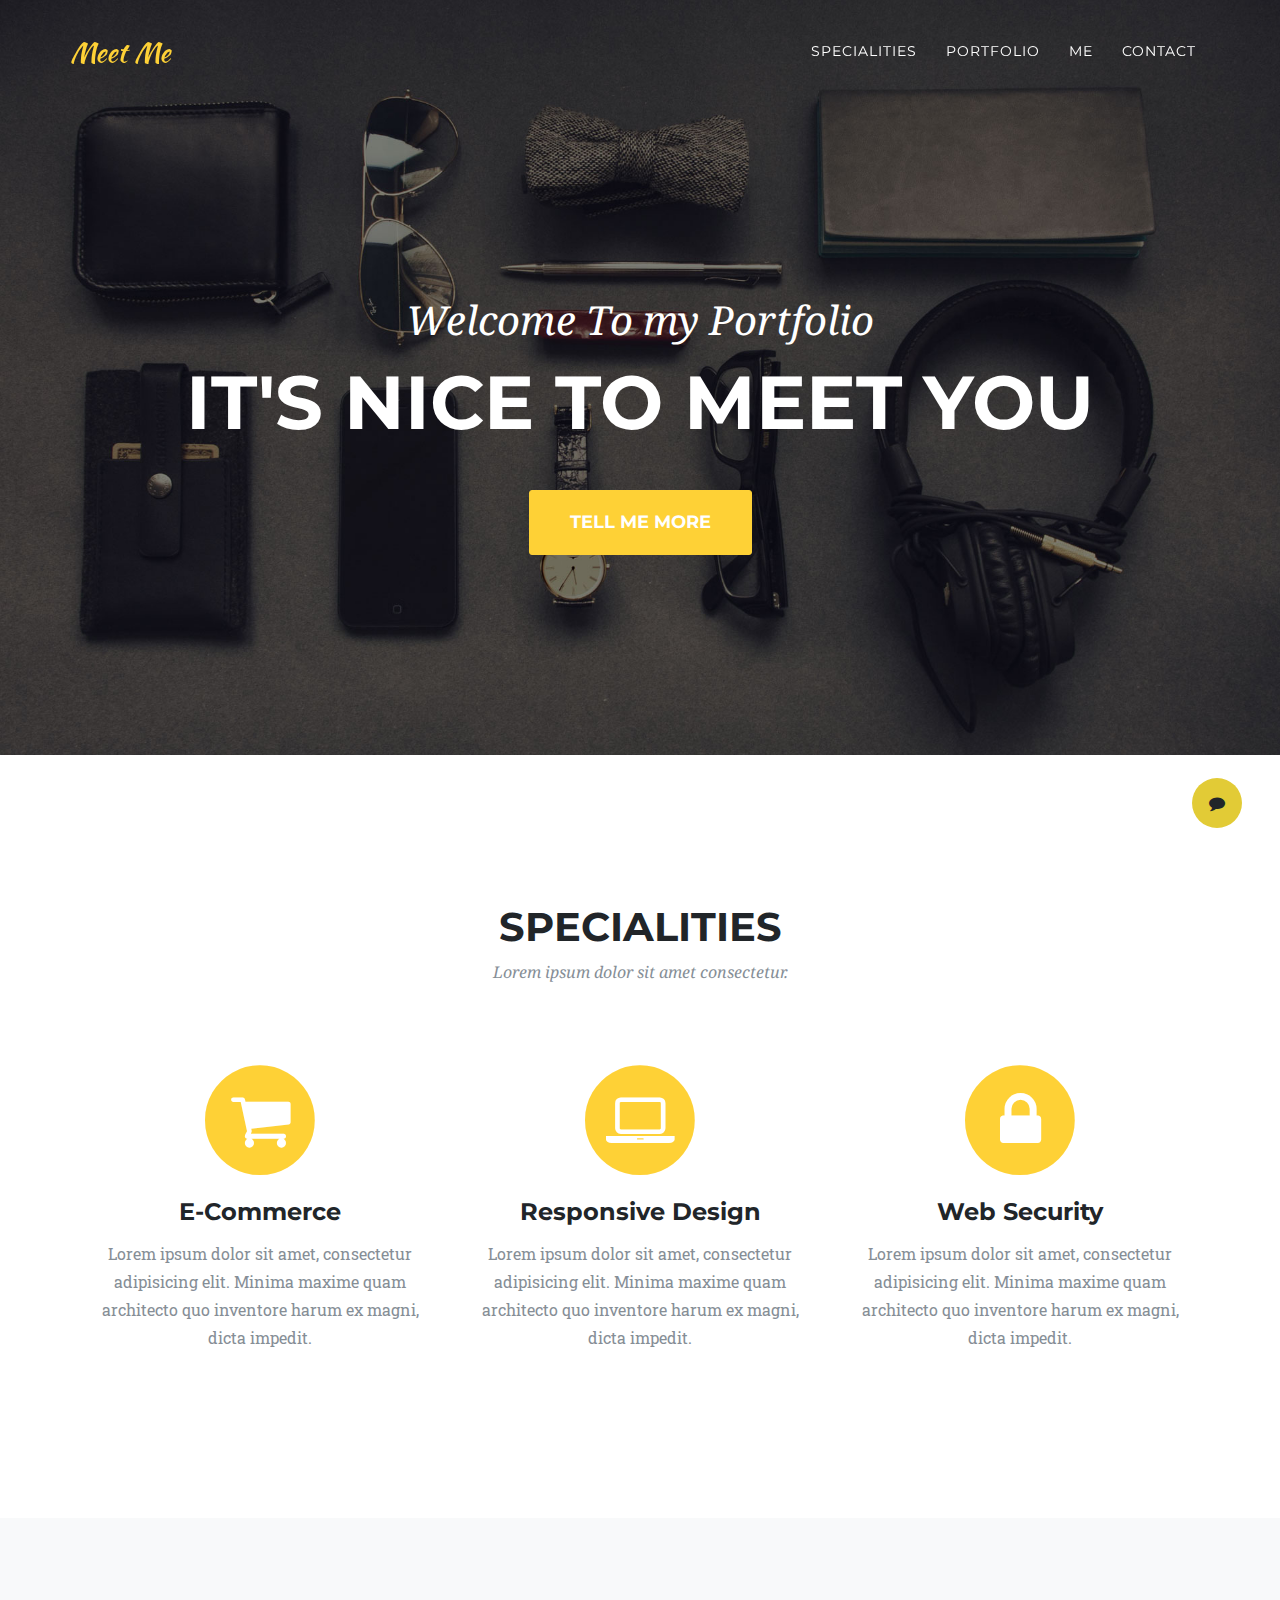
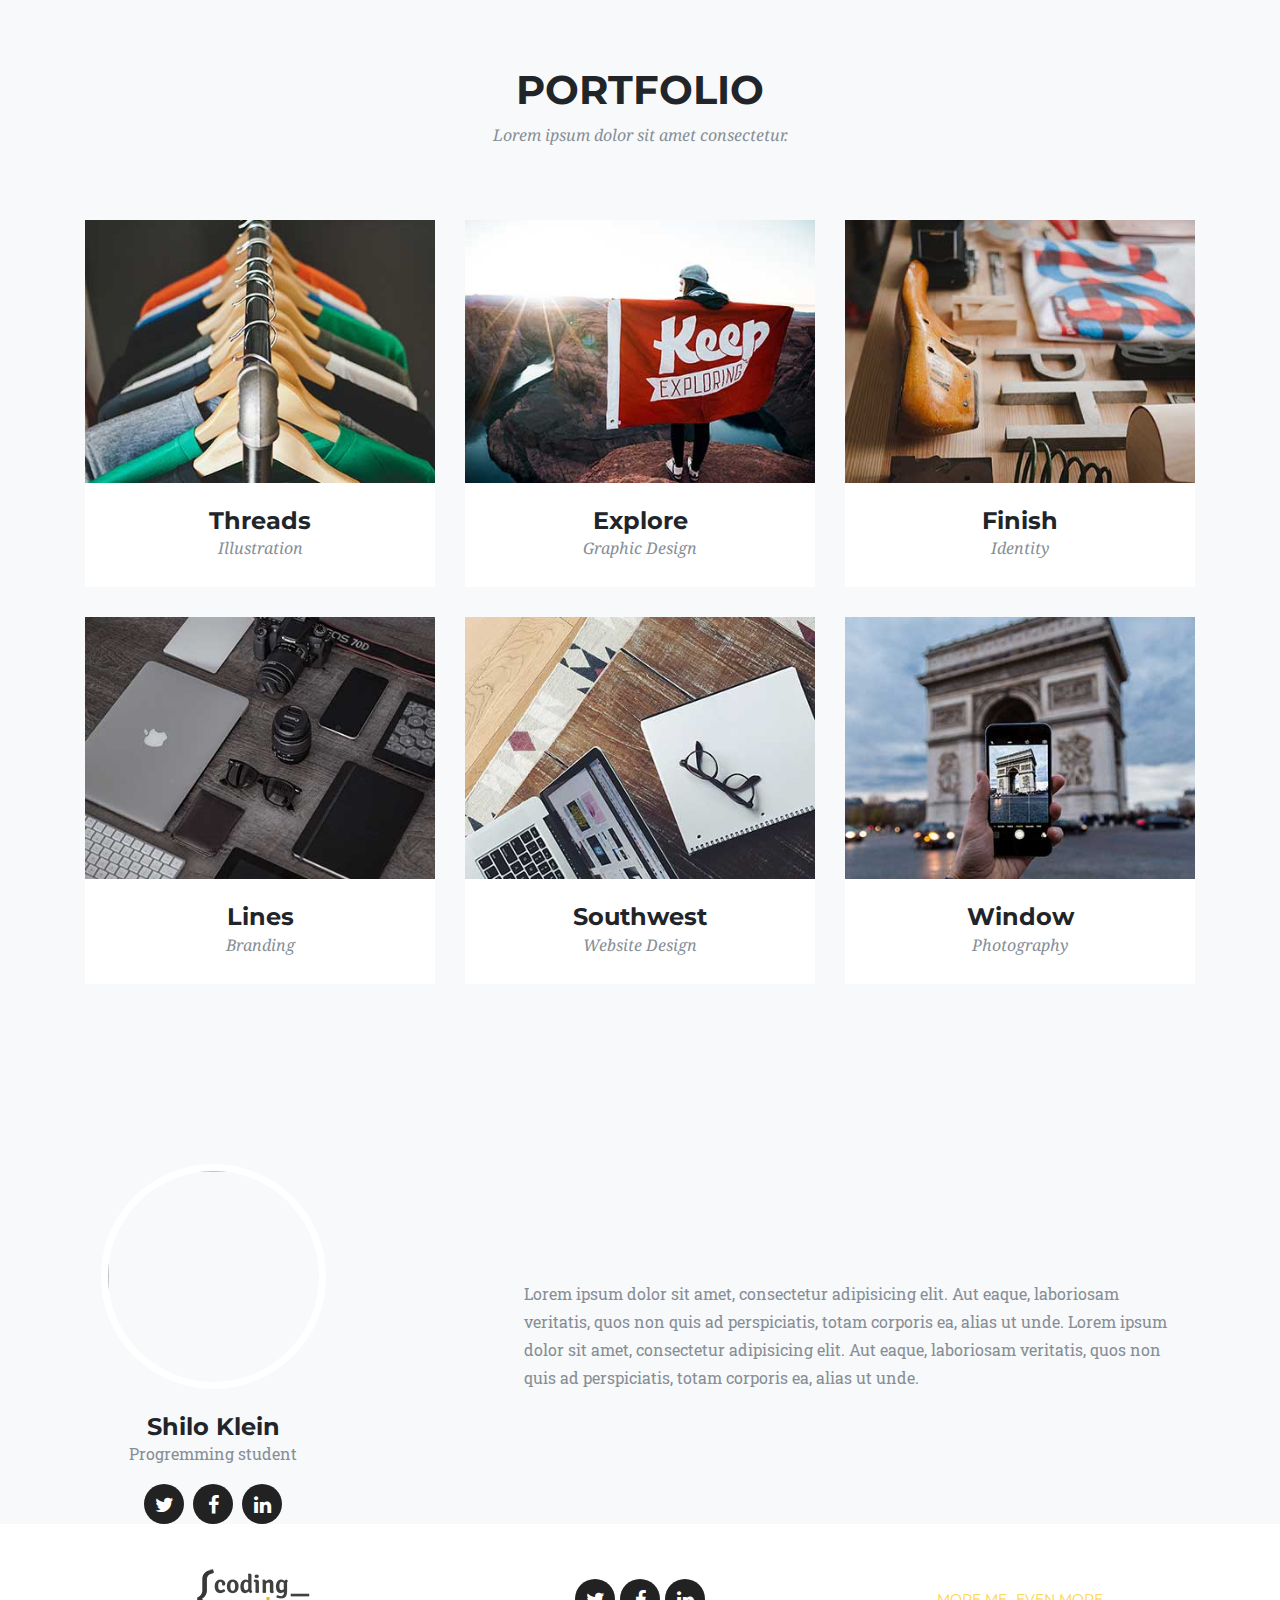
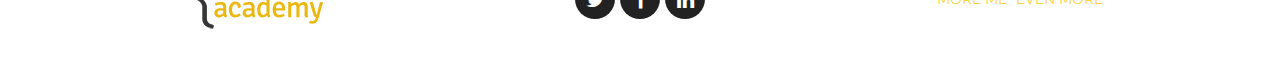
==== index.html @ 1680b322 "initial commit" ====
<!DOCTYPE html>
<html lang="en">

<head>

  <meta charset="utf-8">
  <meta name="viewport" content="width=device-width, initial-scale=1, shrink-to-fit=no">
  <meta name="description" content="">
  <meta name="author" content="">

  <title>Coding Academy</title>

  <!-- Bootstrap core CSS -->
  <link href="vendor/bootstrap/css/bootstrap.min.css" rel="stylesheet">

  <!-- Custom fonts for this template -->
  <link href="vendor/font-awesome/css/font-awesome.min.css" rel="stylesheet" type="text/css">
  <link href="https://fonts.googleapis.com/css?family=Montserrat:400,700" rel="stylesheet" type="text/css">
  <link href='https://fonts.googleapis.com/css?family=Kaushan+Script' rel='stylesheet' type='text/css'>
  <link href='https://fonts.googleapis.com/css?family=Droid+Serif:400,700,400italic,700italic' rel='stylesheet' type='text/css'>
  <link href='https://fonts.googleapis.com/css?family=Roboto+Slab:400,100,300,700' rel='stylesheet' type='text/css'>

  <!-- Custom styles for this template -->
  <link href="css/ca-gallery.css" rel="stylesheet">

</head>

<body id="page-top">
  <div class="offcanvas-btn" onclick="openCanvas()">
    <i class="fa fa-comment" aria-hidden="true"></i>
  </div>
  <aside class="offcanvas-aside">
    <a href="./projects/touchTheNums/index.html"></a>
    <!-- Contact -->
    <section>
      <h4>Contact Me</h4>
    </section>

  </aside>

  <!-- Navigation -->
  <nav class="navbar navbar-expand-lg navbar-dark fixed-top" id="mainNav">
    <div class="container">
      <a class="navbar-brand js-scroll-trigger" href="#page-top">Meet Me</a>
      <button class="navbar-toggler navbar-toggler-right" type="button" data-toggle="collapse" data-target="#navbarResponsive" aria-controls="navbarResponsive" aria-expanded="false" aria-label="Toggle navigation">
        <i class="fa fa-bars"></i>
      </button>
      <div class="collapse navbar-collapse" id="navbarResponsive">
        <ul class="navbar-nav ml-auto">
          <li class="nav-item">
            <a class="nav-link js-scroll-trigger" href="#services">Specialities</a>
          </li>
          <li class="nav-item">
            <a class="nav-link js-scroll-trigger" href="#portfolio">Portfolio</a>
          </li>
          <li class="nav-item">
            <a class="nav-link js-scroll-trigger" href="#me">Me</a>
          </li>
          <li class="nav-item">
            <a class="nav-link js-scroll-trigger" href="#contact">Contact</a>
          </li>
        </ul>
      </div>
    </div>
  </nav>

  <!-- Header -->
  <header class="masthead">
    <div class="container">
      <div class="intro-text">
        <div class="intro-lead-in">Welcome To my Portfolio</div>
        <div class="intro-heading">It's Nice To Meet You</div>
        <a class="btn btn-xl js-scroll-trigger" href="#services">Tell Me More</a>
      </div>
    </div>
  </header>

  <!-- Services -->
  <a name="services"></a>
  <section>
    <div class="container">
      <div class="row">
        <div class="col-lg-12 text-center">
          <h2 class="section-heading">Specialities</h2>
          <h3 class="section-subheading text-muted">Lorem ipsum dolor sit amet consectetur.</h3>
        </div>
      </div>
      <div class="row text-center">
        <div class="col-md-4">
          <span class="fa-stack fa-4x">
            <i class="fa fa-circle fa-stack-2x text-primary"></i>
            <i class="fa fa-shopping-cart fa-stack-1x fa-inverse"></i>
          </span>
          <h4 class="service-heading">E-Commerce</h4>
          <p class="text-muted">Lorem ipsum dolor sit amet, consectetur adipisicing elit. Minima maxime quam architecto
            quo inventore harum ex
            magni, dicta impedit.</p>
        </div>
        <div class="col-md-4">
          <span class="fa-stack fa-4x">
            <i class="fa fa-circle fa-stack-2x text-primary"></i>
            <i class="fa fa-laptop fa-stack-1x fa-inverse"></i>
          </span>
          <h4 class="service-heading">Responsive Design</h4>
          <p class="text-muted">Lorem ipsum dolor sit amet, consectetur adipisicing elit. Minima maxime quam architecto
            quo inventore harum ex
            magni, dicta impedit.</p>
        </div>
        <div class="col-md-4">
          <span class="fa-stack fa-4x">
            <i class="fa fa-circle fa-stack-2x text-primary"></i>
            <i class="fa fa-lock fa-stack-1x fa-inverse"></i>
          </span>
          <h4 class="service-heading">Web Security</h4>
          <p class="text-muted">Lorem ipsum dolor sit amet, consectetur adipisicing elit. Minima maxime quam architecto
            quo inventore harum ex
            magni, dicta impedit.</p>
        </div>
      </div>
    </div>
  </section>

  <!-- Portfolio Grid -->
  <section class="bg-light" id="portfolio">
    <div class="container">
      <div class="row">
        <div class="col-lg-12 text-center">
          <h2 class="section-heading">Portfolio</h2>
          <h3 class="section-subheading text-muted">Lorem ipsum dolor sit amet consectetur.</h3>
        </div>
      </div>
      <div class="row">
        <div class="col-md-4 col-sm-6 portfolio-item">
          <a class="portfolio-link" data-toggle="modal" href="#portfolioModal1">
            <div class="portfolio-hover">
              <div class="portfolio-hover-content">
                <i class="fa fa-plus fa-3x"></i>
              </div>
            </div>
            <img class="img-fluid" src="img/portfolio/01-thumbnail.jpg" alt="">
          </a>
          <div class="portfolio-caption">
            <h4>Threads</h4>
            <p class="text-muted">Illustration</p>
          </div>
        </div>
        <div class="col-md-4 col-sm-6 portfolio-item">
          <a class="portfolio-link" data-toggle="modal" href="#portfolioModal2">
            <div class="portfolio-hover">
              <div class="portfolio-hover-content">
                <i class="fa fa-plus fa-3x"></i>
              </div>
            </div>
            <img class="img-fluid" src="img/portfolio/02-thumbnail.jpg" alt="">
          </a>
          <div class="portfolio-caption">
            <h4>Explore</h4>
            <p class="text-muted">Graphic Design</p>
          </div>
        </div>
        <div class="col-md-4 col-sm-6 portfolio-item">
          <a class="portfolio-link" data-toggle="modal" href="#portfolioModal3">
            <div class="portfolio-hover">
              <div class="portfolio-hover-content">
                <i class="fa fa-plus fa-3x"></i>
              </div>
            </div>
            <img class="img-fluid" src="img/portfolio/03-thumbnail.jpg" alt="">
          </a>
          <div class="portfolio-caption">
            <h4>Finish</h4>
            <p class="text-muted">Identity</p>
          </div>
        </div>
        <div class="col-md-4 col-sm-6 portfolio-item">
          <a class="portfolio-link" data-toggle="modal" href="#portfolioModal4">
            <div class="portfolio-hover">
              <div class="portfolio-hover-content">
                <i class="fa fa-plus fa-3x"></i>
              </div>
            </div>
            <img class="img-fluid" src="img/portfolio/04-thumbnail.jpg" alt="">
          </a>
          <div class="portfolio-caption">
            <h4>Lines</h4>
            <p class="text-muted">Branding</p>
          </div>
        </div>
        <div class="col-md-4 col-sm-6 portfolio-item">
          <a class="portfolio-link" data-toggle="modal" href="#portfolioModal5">
            <div class="portfolio-hover">
              <div class="portfolio-hover-content">
                <i class="fa fa-plus fa-3x"></i>
              </div>
            </div>
            <img class="img-fluid" src="img/portfolio/05-thumbnail.jpg" alt="">
          </a>
          <div class="portfolio-caption">
            <h4>Southwest</h4>
            <p class="text-muted">Website Design</p>
          </div>
        </div>
        <div class="col-md-4 col-sm-6 portfolio-item">
          <a class="portfolio-link" data-toggle="modal" href="#portfolioModal6">
            <div class="portfolio-hover">
              <div class="portfolio-hover-content">
                <i class="fa fa-plus fa-3x"></i>
              </div>
            </div>
            <img class="img-fluid" src="img/portfolio/06-thumbnail.jpg" alt="">
          </a>
          <div class="portfolio-caption">
            <h4>Window</h4>
            <p class="text-muted">Photography</p>
          </div>
        </div>
      </div>
    </div>
  </section>


  <!-- Me -->
  <section class="bg-light" id="me" style="padding: 0px;">
    <div class="row">
      <div class="col-sm-4">
        <div class="team-member">
          <img class="mx-auto rounded-circle" src="" alt="">
          <h4>Shilo Klein</h4>
          <p class="text-muted">Progremming student</p>
          <ul class="list-inline social-buttons">
            <li class="list-inline-item">
              <a href="#">
                <i class="fa fa-twitter"></i>
              </a>
            </li>
            <li class="list-inline-item">
              <a href="#">
                <i class="fa fa-facebook"></i>
              </a>
            </li>
            <li class="list-inline-item">
              <a href="#">
                <i class="fa fa-linkedin"></i>
              </a>
            </li>
          </ul>
        </div>
      </div>
      <div class="col-sm-8 flex-align-center">
        <p class="large text-muted  about-description">Lorem ipsum dolor sit amet, consectetur adipisicing elit. Aut
          eaque, laboriosam veritatis, quos non quis ad perspiciatis,
          totam corporis ea, alias ut unde. Lorem ipsum dolor sit amet, consectetur adipisicing elit. Aut eaque,
          laboriosam veritatis, quos non quis ad perspiciatis,
          totam corporis ea, alias ut unde.</p>
      </div>
    </div>
  </section>

  <!-- Footer -->
  <footer id="contact">
    <div class="container">
      <div class="row">
        <div class="col-md-4 flex-align-center">
          <a href="http://coding-academy.org" target="_blank">
            <img src="./img/ca-logo.png" alt="">
          </a>
        </div>
        <div class="col-md-4 flex-align-center">
          <ul class="list-inline social-buttons flex-align-center">
            <li class="list-inline-item">
              <a href="#">
                <i class="fa fa-twitter"></i>
              </a>
            </li>
            <li class="list-inline-item flex-align-center">
              <a href="#">
                <i class="fa fa-facebook"></i>
              </a>
            </li>
            <li class="list-inline-item">
              <a href="#">
                <i class="fa fa-linkedin"></i>
              </a>
            </li>
          </ul>
        </div>
        <div class="col-md-4 flex-align-center">
          <ul class="list-inline quicklinks">
            <li class="list-inline-item">
              <a href="#">More Me</a>
            </li>
            <li class="list-inline-item">
              <a href="#">Even More</a>
            </li>
          </ul>
        </div>
      </div>
    </div>
  </footer>

  <!-- Portfolio Modals -->

  <!-- Modal 1 -->
  <div class="portfolio-modal modal fade" id="portfolioModal1" tabindex="-1" role="dialog" aria-hidden="true">
    <div class="modal-dialog">
      <div class="modal-content">
        <div class="close-modal" data-dismiss="modal">
          <div class="lr">
            <div class="rl"></div>
          </div>
        </div>
        <div class="container">
          <div class="row">
            <div class="col-lg-8 mx-auto">
              <div class="modal-body">
                <!-- Project Details Go Here -->
                <h2>Project Name</h2>
                <p class="item-intro text-muted">Lorem ipsum dolor sit amet consectetur.</p>
                <img class="img-fluid d-block mx-auto" src="img/portfolio/01-full.jpg" alt="">
                <p>Use this area to describe your project. Lorem ipsum dolor sit amet, consectetur adipisicing elit. Est
                  blanditiis
                  dolorem culpa incidunt minus dignissimos deserunt repellat aperiam quasi sunt officia expedita beatae
                  cupiditate,
                  maiores repudiandae, nostrum, reiciendis facere nemo!</p>
                <ul class="list-inline">
                  <li>Date: January 2017</li>
                  <li>Client: Threads</li>
                  <li>Category: Illustration</li>
                </ul>
                <button class="btn btn-primary" data-dismiss="modal" type="button">
                  <i class="fa fa-times"></i>
                  Close Project</button>
              </div>
            </div>
          </div>
        </div>
      </div>
    </div>
  </div>

  <!-- Modal 2 -->
  <div class="portfolio-modal modal fade" id="portfolioModal2" tabindex="-1" role="dialog" aria-hidden="true">
    <div class="modal-dialog">
      <div class="modal-content">
        <div class="close-modal" data-dismiss="modal">
          <div class="lr">
            <div class="rl"></div>
          </div>
        </div>
        <div class="container">
          <div class="row">
            <div class="col-lg-8 mx-auto">
              <div class="modal-body">
                <!-- Project Details Go Here -->
                <h2>Project Name</h2>
                <p class="item-intro text-muted">Lorem ipsum dolor sit amet consectetur.</p>
                <img class="img-fluid d-block mx-auto" src="img/portfolio/02-full.jpg" alt="">
                <p>Use this area to describe your project. Lorem ipsum dolor sit amet, consectetur adipisicing elit. Est
                  blanditiis
                  dolorem culpa incidunt minus dignissimos deserunt repellat aperiam quasi sunt officia expedita beatae
                  cupiditate,
                  maiores repudiandae, nostrum, reiciendis facere nemo!</p>
                <ul class="list-inline">
                  <li>Date: January 2017</li>
                  <li>Client: Explore</li>
                  <li>Category: Graphic Design</li>
                </ul>
                <button class="btn btn-primary" data-dismiss="modal" type="button">
                  <i class="fa fa-times"></i>
                  Close Project</button>
              </div>
            </div>
          </div>
        </div>
      </div>
    </div>
  </div>

  <!-- Modal 3 -->
  <div class="portfolio-modal modal fade" id="portfolioModal3" tabindex="-1" role="dialog" aria-hidden="true">
    <div class="modal-dialog">
      <div class="modal-content">
        <div class="close-modal" data-dismiss="modal">
          <div class="lr">
            <div class="rl"></div>
          </div>
        </div>
        <div class="container">
          <div class="row">
            <div class="col-lg-8 mx-auto">
              <div class="modal-body">
                <!-- Project Details Go Here -->
                <h2>Project Name</h2>
                <p class="item-intro text-muted">Lorem ipsum dolor sit amet consectetur.</p>
                <img class="img-fluid d-block mx-auto" src="img/portfolio/03-full.jpg" alt="">
                <p>Use this area to describe your project. Lorem ipsum dolor sit amet, consectetur adipisicing elit. Est
                  blanditiis
                  dolorem culpa incidunt minus dignissimos deserunt repellat aperiam quasi sunt officia expedita beatae
                  cupiditate,
                  maiores repudiandae, nostrum, reiciendis facere nemo!</p>
                <ul class="list-inline">
                  <li>Date: January 2017</li>
                  <li>Client: Finish</li>
                  <li>Category: Identity</li>
                </ul>
                <button class="btn btn-primary" data-dismiss="modal" type="button">
                  <i class="fa fa-times"></i>
                  Close Project</button>
              </div>
            </div>
          </div>
        </div>
      </div>
    </div>
  </div>

  <!-- Modal 4 -->
  <div class="portfolio-modal modal fade" id="portfolioModal4" tabindex="-1" role="dialog" aria-hidden="true">
    <div class="modal-dialog">
      <div class="modal-content">
        <div class="close-modal" data-dismiss="modal">
          <div class="lr">
            <div class="rl"></div>
          </div>
        </div>
        <div class="container">
          <div class="row">
            <div class="col-lg-8 mx-auto">
              <div class="modal-body">
                <!-- Project Details Go Here -->
                <h2>Project Name</h2>
                <p class="item-intro text-muted">Lorem ipsum dolor sit amet consectetur.</p>
                <img class="img-fluid d-block mx-auto" src="img/portfolio/04-full.jpg" alt="">
                <p>Use this area to describe your project. Lorem ipsum dolor sit amet, consectetur adipisicing elit. Est
                  blanditiis
                  dolorem culpa incidunt minus dignissimos deserunt repellat aperiam quasi sunt officia expedita beatae
                  cupiditate,
                  maiores repudiandae, nostrum, reiciendis facere nemo!</p>
                <ul class="list-inline">
                  <li>Date: January 2017</li>
                  <li>Client: Lines</li>
                  <li>Category: Branding</li>
                </ul>
                <button class="btn btn-primary" data-dismiss="modal" type="button">
                  <i class="fa fa-times"></i>
                  Close Project</button>
              </div>
            </div>
          </div>
        </div>
      </div>
    </div>
  </div>

  <!-- Modal 5 -->
  <div class="portfolio-modal modal fade" id="portfolioModal5" tabindex="-1" role="dialog" aria-hidden="true">
    <div class="modal-dialog">
      <div class="modal-content">
        <div class="close-modal" data-dismiss="modal">
          <div class="lr">
            <div class="rl"></div>
          </div>
        </div>
        <div class="container">
          <div class="row">
            <div class="col-lg-8 mx-auto">
              <div class="modal-body">
                <!-- Project Details Go Here -->
                <h2>Project Name</h2>
                <p class="item-intro text-muted">Lorem ipsum dolor sit amet consectetur.</p>
                <img class="img-fluid d-block mx-auto" src="img/portfolio/05-full.jpg" alt="">
                <p>Use this area to describe your project. Lorem ipsum dolor sit amet, consectetur adipisicing elit. Est
                  blanditiis
                  dolorem culpa incidunt minus dignissimos deserunt repellat aperiam quasi sunt officia expedita beatae
                  cupiditate,
                  maiores repudiandae, nostrum, reiciendis facere nemo!</p>
                <ul class="list-inline">
                  <li>Date: January 2017</li>
                  <li>Client: Southwest</li>
                  <li>Category: Website Design</li>
                </ul>
                <button class="btn btn-primary" data-dismiss="modal" type="button">
                  <i class="fa fa-times"></i>
                  Close Project</button>
              </div>
            </div>
          </div>
        </div>
      </div>
    </div>
  </div>

  <!-- Modal 6 -->
  <div class="portfolio-modal modal fade" id="portfolioModal6" tabindex="-1" role="dialog" aria-hidden="true">
    <div class="modal-dialog">
      <div class="modal-content">
        <div class="close-modal" data-dismiss="modal">
          <div class="lr">
            <div class="rl"></div>
          </div>
        </div>
        <div class="container">
          <div class="row">
            <div class="col-lg-8 mx-auto">
              <div class="modal-body">
                <!-- Project Details Go Here -->
                <h2>Project Name</h2>
                <p class="item-intro text-muted">Lorem ipsum dolor sit amet consectetur.</p>
                <img class="img-fluid d-block mx-auto" src="img/portfolio/06-full.jpg" alt="">
                <p>Use this area to describe your project. Lorem ipsum dolor sit amet, consectetur adipisicing elit. Est
                  blanditiis
                  dolorem culpa incidunt minus dignissimos deserunt repellat aperiam quasi sunt officia expedita beatae
                  cupiditate,
                  maiores repudiandae, nostrum, reiciendis facere nemo!</p>
                <ul class="list-inline">
                  <li>Date: January 2017</li>
                  <li>Client: Window</li>
                  <li>Category: Photography</li>
                </ul>
                <button class="btn btn-primary" data-dismiss="modal" type="button">
                  <i class="fa fa-times"></i>
                  Close Project</button>
              </div>
            </div>
          </div>
        </div>
      </div>
    </div>
  </div>

  <!-- Bootstrap core JavaScript -->
  <script src="vendor/jquery/jquery.min.js"></script>
  <script src="vendor/popper/popper.min.js"></script>
  <script src="vendor/bootstrap/js/bootstrap.min.js"></script>

  <!-- Plugin JavaScript -->
  <script src="vendor/jquery-easing/jquery.easing.min.js"></script>

  <!-- Custom scripts for this template -->
  <script src="js/ca-gallery.js"></script>
  <script src="js/offCanvas.js"></script>
  <script src="js/main.js"></script>


</body>

</html>
---- css/ca-gallery.css ----
body {
    overflow-x: hidden;
    font-family: 'Roboto Slab', 'Helvetica Neue', Helvetica, Arial, sans-serif;
}
p {
    line-height: 1.75;
}
a {
    color: #fed136;
}
a.active,
a:active,
a:focus,
a:hover {
    color: #fec503;
}
h1,
h2,
h3,
h4,
h5,
h6 {
    font-weight: 700;
    font-family: 'Montserrat', 'Helvetica Neue', Helvetica, Arial, sans-serif;
    text-transform: uppercase;
}
section {
    padding: 100px 0;
}
section h2.section-heading {
    font-size: 40px;
    margin-top: 0;
    margin-bottom: 15px;
}
section h3.section-subheading {
    font-size: 16px;
    font-weight: 400;
    font-style: italic;
    margin-bottom: 75px;
    text-transform: none;
    font-family: 'Droid Serif', 'Helvetica Neue', Helvetica, Arial, sans-serif;
}
@media (min-width: 768px) {
    section {
        padding: 150px 0;
    }
}
::-moz-selection {
    background: #fed136;
    text-shadow: none;
}
::selection {
    background: #fed136;
    text-shadow: none;
}
img::selection {
    background: transparent;
}
img::-moz-selection {
    background: transparent;
}
body {
    -webkit-tap-highlight-color: #fed136;
}
.offcanvas-btn {
    z-index: 100000;
    position: fixed;
    bottom: 8%;
    right: 3%;
    height: 50px;
    width: 50px;
    background: #e2cb36;
    border-radius: 50%;
    display: flex;
    justify-content: center;
    align-items: center;
    cursor: pointer;
    margin-right: 0;
    transition: all 0.3s ease;
}
.offcanvas-btn-open {
    margin-right: 80vw;
}
.offcanvas-aside {
    position: fixed;
    height: 100%;
    background: red;
    width: 80vw;
    right: -80vw;
    z-index: 10;
    transition: all 0.3s ease;
    display: flex;
    flex-direction: column;
    align-items: center;
    justify-content: space-around;
}
.offcanvas-aside img {
    border-radius: 50%;
}
.offcanvas-aside p {
    text-align: center;
}
.offcanvas-aside .offcanvas-content-suffix {
    height: 20%;
}

@media (min-width: 575px) {
    .offcanvas-btn-open {
        margin-right: 30vw;
    }
    .offcanvas-aside {
        width: 30vw;
        right: -30vw;
    }
}
.offcanvas-aside-open {
    right: 0;
    
}

#mainNav {
    background-color: #222222;
    z-index: 5;
}
#mainNav .navbar-toggler {
    font-size: 12px;
    right: 0;
    padding: 13px;
    text-transform: uppercase;
    color: white;
    border: 0;
    background-color: #fed136;
    font-family: 'Montserrat', 'Helvetica Neue', Helvetica, Arial, sans-serif;
    text-transform: uppercase;
}
#mainNav .navbar-brand {
    color: #fed136;
    font-family: 'Kaushan Script', 'Helvetica Neue', Helvetica, Arial, cursive;
}
#mainNav .navbar-brand.active,
#mainNav .navbar-brand:active,
#mainNav .navbar-brand:focus,
#mainNav .navbar-brand:hover {
    color: #fec503;
}
#mainNav .navbar-nav .nav-item .nav-link {
    font-size: 90%;
    font-weight: 400;
    padding: 0.75em 0;
    letter-spacing: 1px;
    color: white;
    font-family: 'Montserrat', 'Helvetica Neue', Helvetica, Arial, sans-serif;
    text-transform: uppercase;
}
#mainNav .navbar-nav .nav-item .nav-link.active,
#mainNav .navbar-nav .nav-item .nav-link:hover {
    color: #fed136;
}
@media (min-width: 992px) {
    
    #mainNav {
        padding-top: 25px;
        padding-bottom: 25px;
        -webkit-transition: padding-top 0.3s, padding-bottom 0.3s;
        -moz-transition: padding-top 0.3s, padding-bottom 0.3s;
        transition: padding-top 0.3s, padding-bottom 0.3s;
        border: none;
        background-color: transparent;
    }
    #mainNav .navbar-brand {
        font-size: 1.75em;
        -webkit-transition: all 0.3s;
        -moz-transition: all 0.3s;
        transition: all 0.3s;
    }
    #mainNav .navbar-nav .nav-item .nav-link {
        padding: 1.1em 1em !important;
    }
    #mainNav.navbar-shrink {
        padding-top: 0;
        padding-bottom: 0;
        background-color: #222222;
    }
    #mainNav.navbar-shrink .navbar-brand {
        font-size: 1.25em;
        padding: 12px 0;
    }
   
}
header.masthead {
    text-align: center;
    color: white;
    background-image: url("../img/header-bg.jpg");
    background-repeat: no-repeat;
    background-attachment: scroll;
    background-position: center center;
    -webkit-background-size: cover;
    -moz-background-size: cover;
    -o-background-size: cover;
    background-size: cover;
}
header.masthead .intro-text {
    padding-top: 150px;
    padding-bottom: 100px;
}
header.masthead .intro-text .intro-lead-in {
    font-size: 22px;
    font-style: italic;
    line-height: 22px;
    margin-bottom: 25px;
    font-family: 'Droid Serif', 'Helvetica Neue', Helvetica, Arial, sans-serif;
}
header.masthead .intro-text .intro-heading {
    font-size: 50px;
    font-weight: 700;
    line-height: 50px;
    margin-bottom: 25px;
    font-family: 'Montserrat', 'Helvetica Neue', Helvetica, Arial, sans-serif;
    text-transform: uppercase;
}
@media (min-width: 768px) {
    header.masthead .intro-text {
        padding-top: 300px;
        padding-bottom: 200px;
    }
    header.masthead .intro-text .intro-lead-in {
        font-size: 40px;
        font-style: italic;
        line-height: 40px;
        margin-bottom: 25px;
        font-family: 'Droid Serif', 'Helvetica Neue', Helvetica, Arial, sans-serif;
    }
    header.masthead .intro-text .intro-heading {
        font-size: 75px;
        font-weight: 700;
        line-height: 75px;
        margin-bottom: 50px;
        font-family: 'Montserrat', 'Helvetica Neue', Helvetica, Arial, sans-serif;
        text-transform: uppercase;
    }
}
.service-heading {
    margin: 15px 0;
    text-transform: none;
}

#portfolio .portfolio-item {
    right: 0;
    margin: 0 0 15px;
}
#portfolio .portfolio-item .portfolio-link {
    position: relative;
    display: block;
    max-width: 400px;
    margin: 0 auto;
    cursor: pointer;
}
#portfolio .portfolio-item .portfolio-link .portfolio-hover {
    position: absolute;
    width: 100%;
    height: 100%;
    -webkit-transition: all ease 0.5s;
    -moz-transition: all ease 0.5s;
    transition: all ease 0.5s;
    opacity: 0;
    background: rgba(254, 209, 54, 0.9);
}
#portfolio .portfolio-item .portfolio-link .portfolio-hover:hover {
    opacity: 1;
}
#portfolio .portfolio-item .portfolio-link .portfolio-hover .portfolio-hover-content {
    font-size: 20px;
    position: absolute;
    top: 50%;
    width: 100%;
    height: 20px;
    margin-top: -12px;
    text-align: center;
    color: white;
}
#portfolio .portfolio-item .portfolio-link .portfolio-hover .portfolio-hover-content i {
    margin-top: -12px;
}
#portfolio .portfolio-item .portfolio-link .portfolio-hover .portfolio-hover-content h3,
#portfolio .portfolio-item .portfolio-link .portfolio-hover .portfolio-hover-content h4 {
    margin: 0;
}
#portfolio .portfolio-item .portfolio-caption {
    max-width: 400px;
    margin: 0 auto;
    padding: 25px;
    text-align: center;
    background-color: white;
}
#portfolio .portfolio-item .portfolio-caption h4 {
    margin: 0;
    text-transform: none;
}
#portfolio .portfolio-item .portfolio-caption p {
    font-size: 16px;
    font-style: italic;
    margin: 0;
    font-family: 'Droid Serif', 'Helvetica Neue', Helvetica, Arial, sans-serif;
}
#portfolio * {
    z-index: 2;
}
@media (min-width: 767px) {
    #portfolio .portfolio-item {
        margin: 0 0 30px;
    }
}
.portfolio-modal .modal-dialog {
    max-width: none;
    height: 100%;
    margin: 0;
}
.portfolio-modal .modal-content {
    min-height: 100%;
    padding: 100px 0;
    text-align: center;
    border: none;
    border-radius: 0;
    background-clip: border-box;
    -webkit-box-shadow: none;
    box-shadow: none;
}
.portfolio-modal .modal-content h2 {
    font-size: 3em;
    margin-bottom: 15px;
}
.portfolio-modal .modal-content p {
    margin-bottom: 30px;
}
.portfolio-modal .modal-content p.item-intro {
    font-size: 16px;
    font-style: italic;
    margin: 20px 0 30px;
    font-family: 'Droid Serif', 'Helvetica Neue', Helvetica, Arial, sans-serif;
}
.portfolio-modal .modal-content ul.list-inline {
    margin-top: 0;
    margin-bottom: 30px;
}
.portfolio-modal .modal-content img {
    margin-bottom: 30px;
}
.portfolio-modal .modal-content button {
    cursor: pointer;
}
.portfolio-modal .close-modal {
    position: absolute;
    top: 25px;
    right: 25px;
    width: 75px;
    height: 75px;
    cursor: pointer;
    background-color: transparent;
}
.portfolio-modal .close-modal:hover {
    opacity: 0.3;
}
.portfolio-modal .close-modal .lr {
    /* Safari and Chrome */
    
    z-index: 1051;
    width: 1px;
    height: 75px;
    margin-left: 35px;
    /* IE 9 */
    
    -webkit-transform: rotate(45deg);
    -ms-transform: rotate(45deg);
    transform: rotate(45deg);
    background-color: #222222;
}
.portfolio-modal .close-modal .lr .rl {
    /* Safari and Chrome */
    
    z-index: 1052;
    width: 1px;
    height: 75px;
    /* IE 9 */
    
    -webkit-transform: rotate(90deg);
    -ms-transform: rotate(90deg);
    transform: rotate(90deg);
    background-color: #222222;
}
.portfolio-modal .modal-backdrop {
    display: none;
    opacity: 0;
}
.timeline {
    position: relative;
    padding: 0;
    list-style: none;
}
.timeline:before {
    position: absolute;
    top: 0;
    bottom: 0;
    left: 40px;
    width: 2px;
    margin-left: -1.5px;
    content: '';
    background-color: #f1f1f1;
}
.timeline > li {
    position: relative;
    min-height: 50px;
    margin-bottom: 50px;
}
.timeline > li:after,
.timeline > li:before {
    display: table;
    content: ' ';
}
.timeline > li:after {
    clear: both;
}
.timeline > li .timeline-panel {
    position: relative;
    float: right;
    width: 100%;
    padding: 0 20px 0 100px;
    text-align: left;
}
.timeline > li .timeline-panel:before {
    right: auto;
    left: -15px;
    border-right-width: 15px;
    border-left-width: 0;
}
.timeline > li .timeline-panel:after {
    right: auto;
    left: -14px;
    border-right-width: 14px;
    border-left-width: 0;
}
.timeline > li .timeline-image {
    position: absolute;
    z-index: 100;
    left: 0;
    width: 80px;
    height: 80px;
    margin-left: 0;
    text-align: center;
    color: white;
    border: 7px solid #f1f1f1;
    border-radius: 100%;
    background-color: #fed136;
}
.timeline > li .timeline-image h4 {
    font-size: 10px;
    line-height: 14px;
    margin-top: 12px;
}
.timeline > li.timeline-inverted > .timeline-panel {
    float: right;
    padding: 0 20px 0 100px;
    text-align: left;
}
.timeline > li.timeline-inverted > .timeline-panel:before {
    right: auto;
    left: -15px;
    border-right-width: 15px;
    border-left-width: 0;
}
.timeline > li.timeline-inverted > .timeline-panel:after {
    right: auto;
    left: -14px;
    border-right-width: 14px;
    border-left-width: 0;
}
.timeline > li:last-child {
    margin-bottom: 0;
}
.timeline .timeline-heading h4 {
    margin-top: 0;
    color: inherit;
}
.timeline .timeline-heading h4.subheading {
    text-transform: none;
}
.timeline .timeline-body > ul,
.timeline .timeline-body > p {
    margin-bottom: 0;
}
@media (min-width: 768px) {
    .timeline:before {
        left: 50%;
    }
    .timeline > li {
        min-height: 100px;
        margin-bottom: 100px;
    }
    .timeline > li .timeline-panel {
        float: left;
        width: 41%;
        padding: 0 20px 20px 30px;
        text-align: right;
    }
    .timeline > li .timeline-image {
        left: 50%;
        width: 100px;
        height: 100px;
        margin-left: -50px;
    }
    .timeline > li .timeline-image h4 {
        font-size: 13px;
        line-height: 18px;
        margin-top: 16px;
    }
    .timeline > li.timeline-inverted > .timeline-panel {
        float: right;
        padding: 0 30px 20px 20px;
        text-align: left;
    }
}
@media (min-width: 992px) {
    .timeline > li {
        min-height: 150px;
    }
    .timeline > li .timeline-panel {
        padding: 0 20px 20px;
    }
    .timeline > li .timeline-image {
        width: 150px;
        height: 150px;
        margin-left: -75px;
    }
    .timeline > li .timeline-image h4 {
        font-size: 18px;
        line-height: 26px;
        margin-top: 30px;
    }
    .timeline > li.timeline-inverted > .timeline-panel {
        padding: 0 20px 20px;
    }
}
@media (min-width: 1200px) {
    .timeline > li {
        min-height: 170px;
    }
    .timeline > li .timeline-panel {
        padding: 0 20px 20px 100px;
    }
    .timeline > li .timeline-image {
        width: 170px;
        height: 170px;
        margin-left: -85px;
    }
    .timeline > li .timeline-image h4 {
        margin-top: 40px;
    }
    .timeline > li.timeline-inverted > .timeline-panel {
        padding: 0 100px 20px 20px;
    }
}
.team-member {
    text-align: center;
}
.team-member img {
    width: 225px;
    height: 225px;
    border: 7px solid white;
}
.team-member h4 {
    margin-top: 25px;
    margin-bottom: 0;
    text-transform: none;
}
.team-member p {
    margin-top: 0;
}
.about-description {
    max-width: 80%;
}
@media (max-width: 800px) {
    .about-description {
        text-align: center;
        margin-top: 1rem;
        margin-bottom: 1rem;
    }
}
footer {
    padding: 25px 0;
    text-align: center;
}
footer span.copyright {
    font-size: 90%;
    line-height: 40px;
    text-transform: none;
    font-family: 'Montserrat', 'Helvetica Neue', Helvetica, Arial, sans-serif;
    text-transform: uppercase;
}
footer ul.quicklinks {
    font-size: 90%;
    line-height: 40px;
    margin-bottom: 0;
    text-transform: none;
    font-family: 'Montserrat', 'Helvetica Neue', Helvetica, Arial, sans-serif;
    text-transform: uppercase;
}
ul.social-buttons {
    margin-bottom: 0;
}
ul.social-buttons li a {
    font-size: 20px;
    line-height: 40px;
    display: block;
    width: 40px;
    height: 40px;
    -webkit-transition: all 0.3s;
    -moz-transition: all 0.3s;
    transition: all 0.3s;
    color: white;
    border-radius: 100%;
    outline: none;
    background-color: #222222;
}
ul.social-buttons li a:active,
ul.social-buttons li a:focus,
ul.social-buttons li a:hover {
    background-color: #fed136;
}
.flex-align-center {
    display: flex;
    justify-content: center;
    align-items: center;
}
.text-primary {
    color: #fed136 !important;
}
.btn-primary {
    font-weight: 700;
    color: white;
    border-color: #fed136;
    background-color: #fed136;
    font-family: 'Montserrat', 'Helvetica Neue', Helvetica, Arial, sans-serif;
    text-transform: uppercase;
}
.btn-primary.focus,
.btn-primary:focus {
    color: white;
    border-color: #b48b01;
    background-color: #fec503;
}
.btn-primary:hover {
    color: white;
    border-color: #f6bf01;
    background-color: #fec503;
}
.btn-primary.active,
.btn-primary:active,
.open > .btn-primary.dropdown-toggle {
    color: white;
    border-color: #f6bf01;
    background-color: #fec503;
}
.btn-primary.active.focus,
.btn-primary.active:focus,
.btn-primary.active:hover,
.btn-primary:active.focus,
.btn-primary:active:focus,
.btn-primary:active:hover,
.open > .btn-primary.dropdown-toggle.focus,
.open > .btn-primary.dropdown-toggle:focus,
.open > .btn-primary.dropdown-toggle:hover {
    color: white;
    border-color: #b48b01;
    background-color: #dcab01;
}
.btn-primary.active,
.btn-primary:active,
.open > .btn-primary.dropdown-toggle {
    background-image: none;
}
.btn-primary.disabled.focus,
.btn-primary.disabled:focus,
.btn-primary.disabled:hover,
.btn-primary[disabled].focus,
.btn-primary[disabled]:focus,
.btn-primary[disabled]:hover,
fieldset[disabled] .btn-primary.focus,
fieldset[disabled] .btn-primary:focus,
fieldset[disabled] .btn-primary:hover {
    border-color: #fed136;
    background-color: #fed136;
}
.btn-primary .badge {
    color: #fed136;
    background-color: white;
}
.btn-xl {
    font-size: 18px;
    font-weight: 700;
    padding: 20px 40px;
    border-radius: 3px;
    color: white;
    border-color: #fed136;
    background-color: #fed136;
    font-family: 'Montserrat', 'Helvetica Neue', Helvetica, Arial, sans-serif;
    text-transform: uppercase;
}
.btn-xl.focus,
.btn-xl:focus {
    color: white;
    border-color: #b48b01;
    background-color: #fec503;
}
.btn-xl:hover {
    color: white;
    border-color: #f6bf01;
    background-color: #fec503;
}
.btn-xl.active,
.btn-xl:active,
.open > .btn-xl.dropdown-toggle {
    color: white;
    border-color: #f6bf01;
    background-color: #fec503;
}
.btn-xl.active.focus,
.btn-xl.active:focus,
.btn-xl.active:hover,
.btn-xl:active.focus,
.btn-xl:active:focus,
.btn-xl:active:hover,
.open > .btn-xl.dropdown-toggle.focus,
.open > .btn-xl.dropdown-toggle:focus,
.open > .btn-xl.dropdown-toggle:hover {
    color: white;
    border-color: #b48b01;
    background-color: #dcab01;
}
.btn-xl.active,
.btn-xl:active,
.open > .btn-xl.dropdown-toggle {
    background-image: none;
}
.btn-xl.disabled.focus,
.btn-xl.disabled:focus,
.btn-xl.disabled:hover,
.btn-xl[disabled].focus,
.btn-xl[disabled]:focus,
.btn-xl[disabled]:hover,
fieldset[disabled] .btn-xl.focus,
fieldset[disabled] .btn-xl:focus,
fieldset[disabled] .btn-xl:hover {
    border-color: #fed136;
    background-color: #fed136;
}
.btn-xl .badge {
    color: #fed136;
    background-color: white;
}

/* reset bootstrap*/
.row {
    margin-right: 0;
    margin-left: 0;
}

.container {
    padding-right: 0;
    padding-left: 0;
}
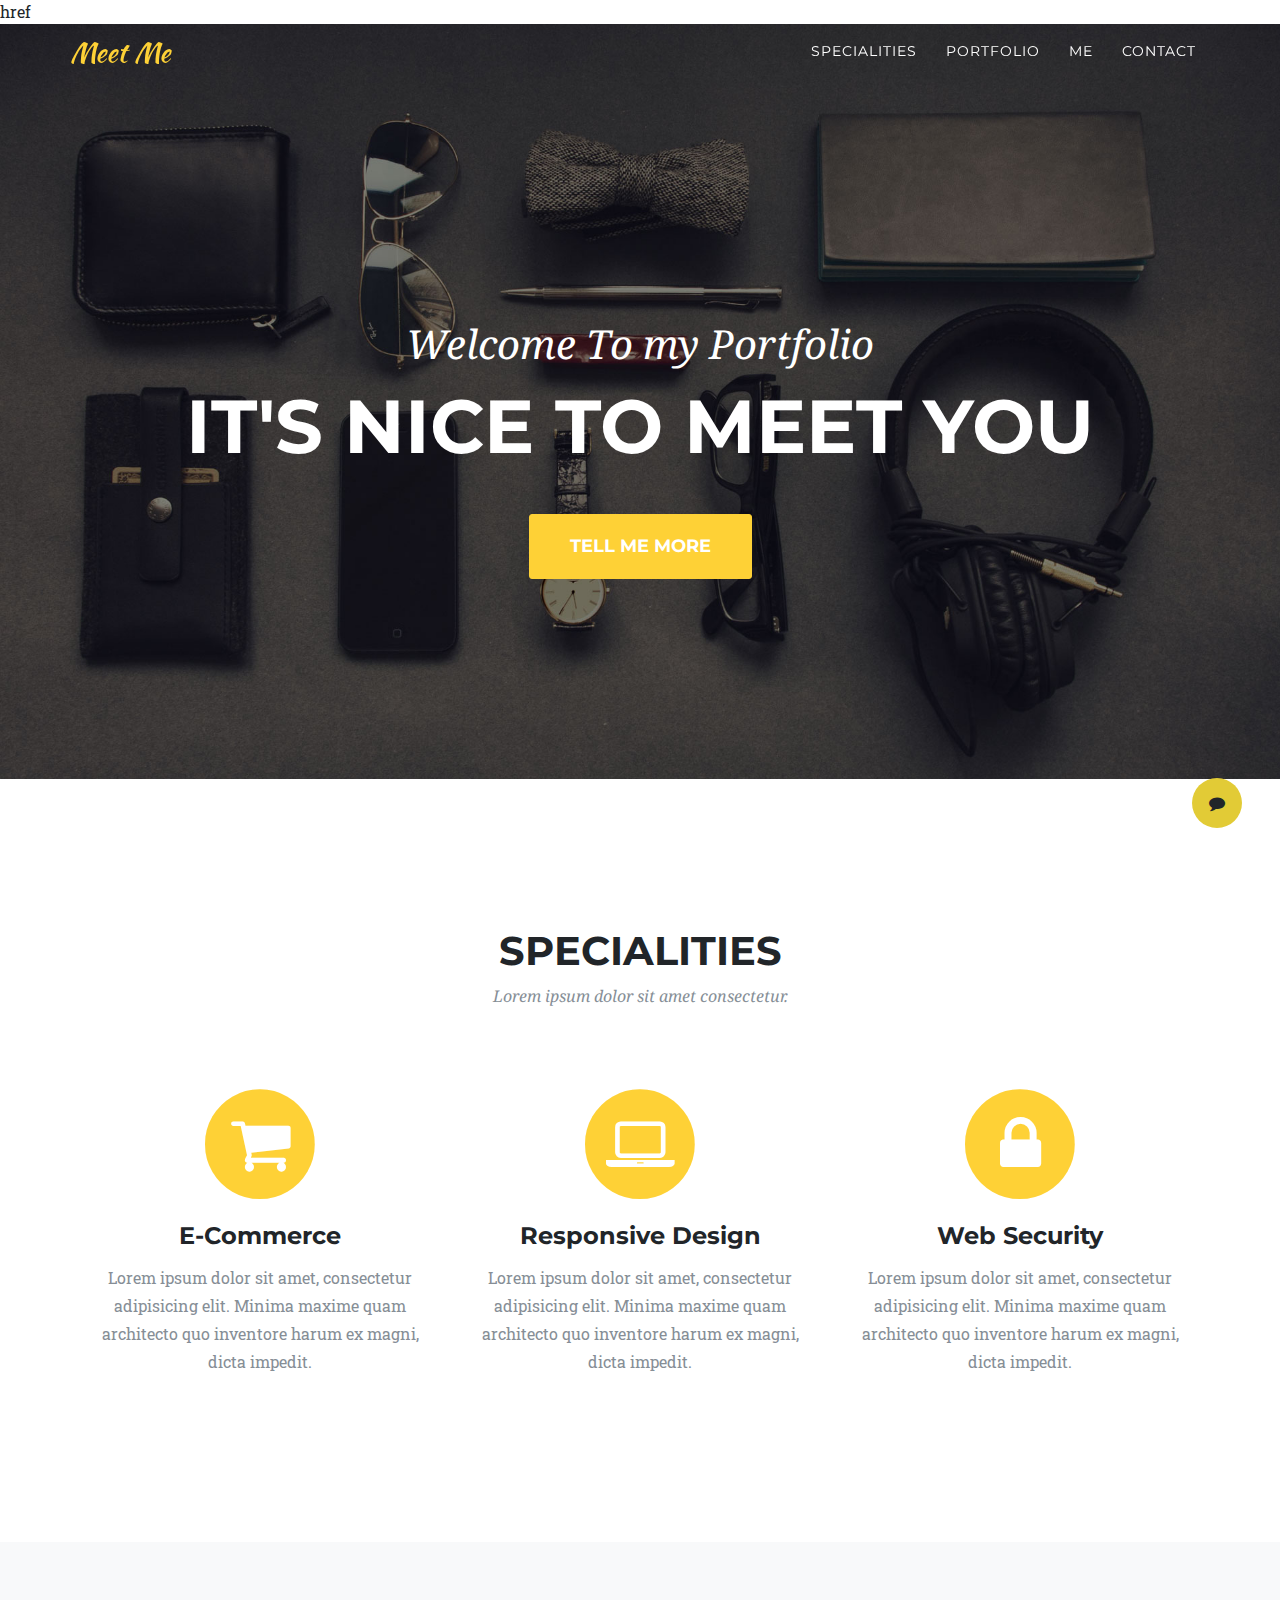
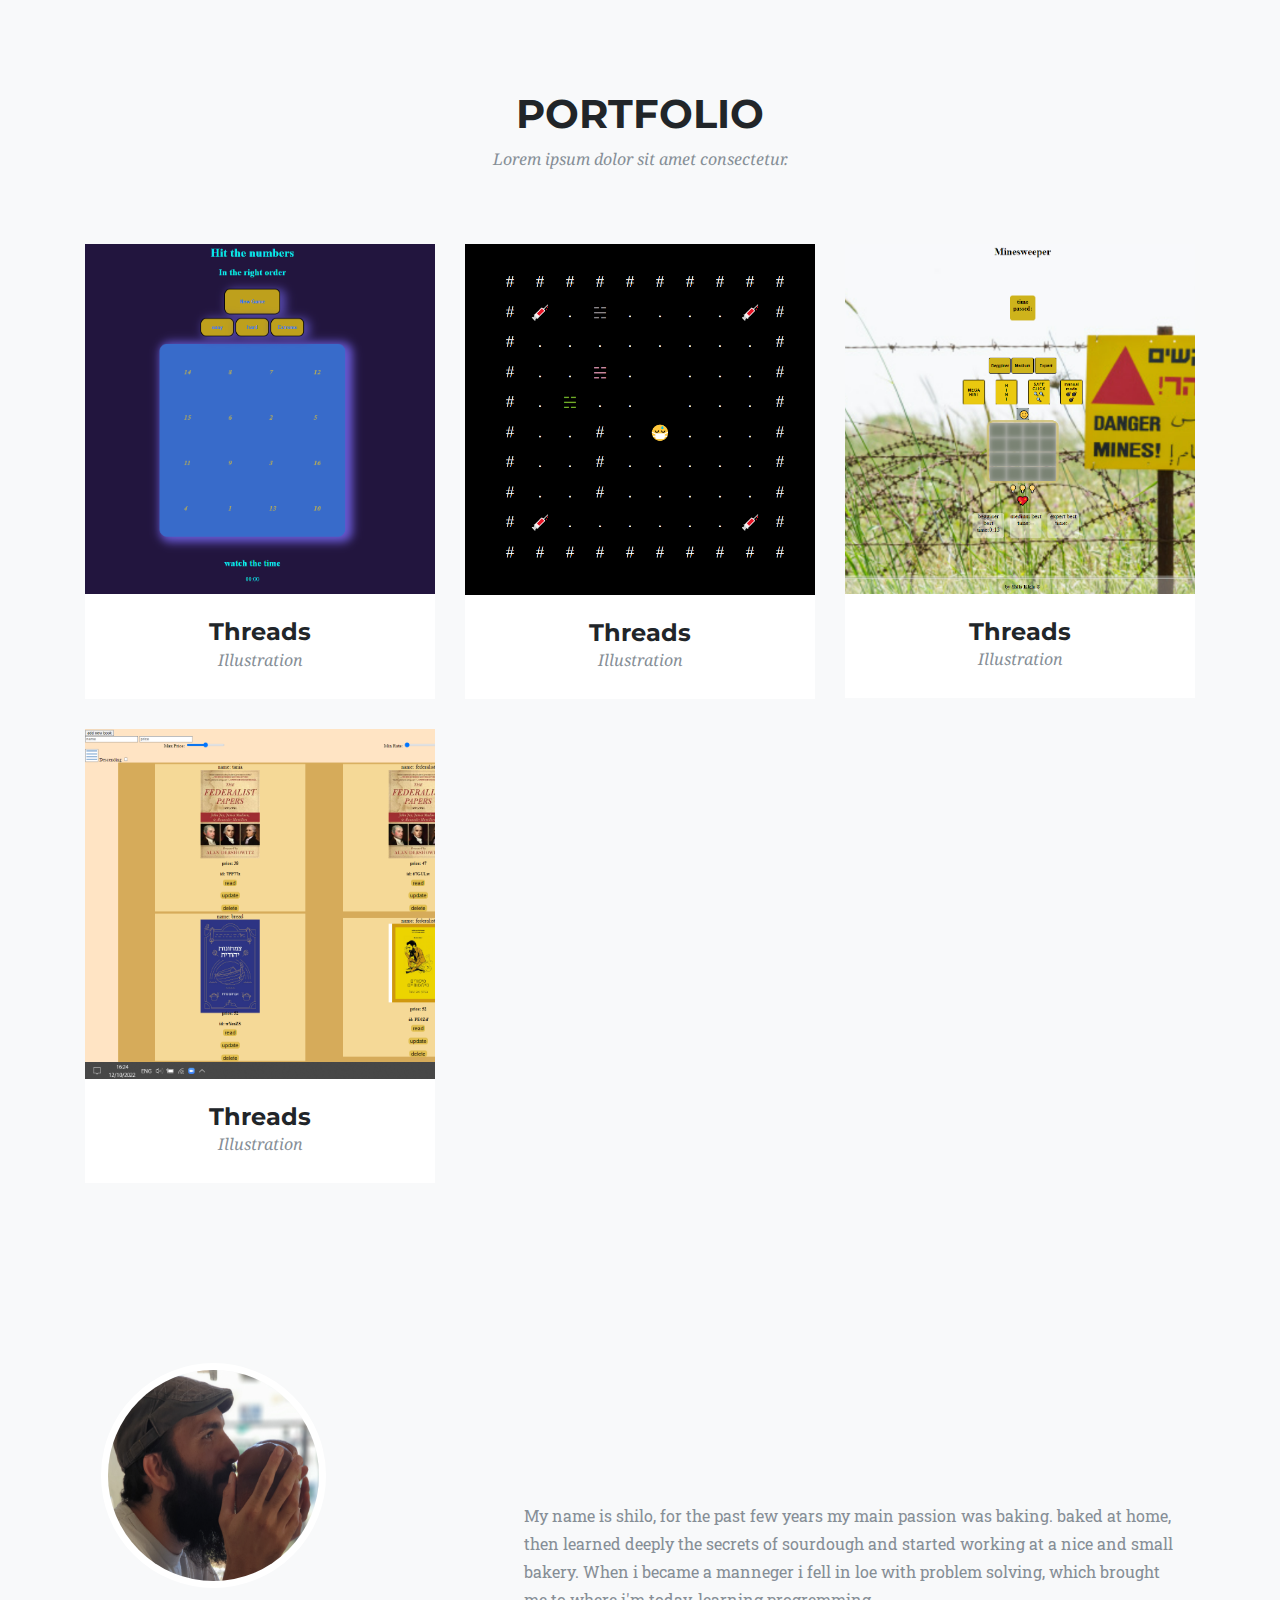
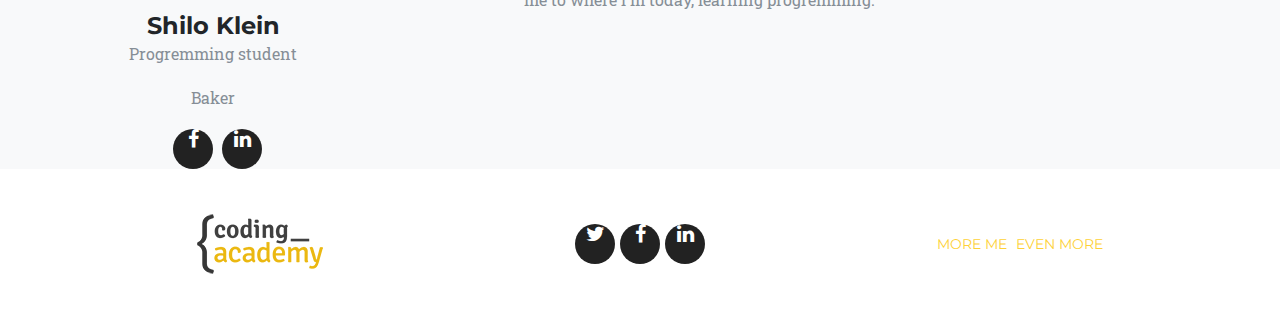
==== commit 61eb404d: "rendered projects added" ====
--- a/index.html
+++ b/index.html
@@ -1,3 +1,4 @@
+href
 <!DOCTYPE html>
 <html lang="en">
 
@@ -17,7 +18,8 @@
   <link href="vendor/font-awesome/css/font-awesome.min.css" rel="stylesheet" type="text/css">
   <link href="https://fonts.googleapis.com/css?family=Montserrat:400,700" rel="stylesheet" type="text/css">
   <link href='https://fonts.googleapis.com/css?family=Kaushan+Script' rel='stylesheet' type='text/css'>
-  <link href='https://fonts.googleapis.com/css?family=Droid+Serif:400,700,400italic,700italic' rel='stylesheet' type='text/css'>
+  <link href='https://fonts.googleapis.com/css?family=Droid+Serif:400,700,400italic,700italic' rel='stylesheet'
+    type='text/css'>
   <link href='https://fonts.googleapis.com/css?family=Roboto+Slab:400,100,300,700' rel='stylesheet' type='text/css'>
 
   <!-- Custom styles for this template -->
@@ -42,7 +44,9 @@
   <nav class="navbar navbar-expand-lg navbar-dark fixed-top" id="mainNav">
     <div class="container">
       <a class="navbar-brand js-scroll-trigger" href="#page-top">Meet Me</a>
-      <button class="navbar-toggler navbar-toggler-right" type="button" data-toggle="collapse" data-target="#navbarResponsive" aria-controls="navbarResponsive" aria-expanded="false" aria-label="Toggle navigation">
+      <button class="navbar-toggler navbar-toggler-right" type="button" data-toggle="collapse"
+        data-target="#navbarResponsive" aria-controls="navbarResponsive" aria-expanded="false"
+        aria-label="Toggle navigation">
         <i class="fa fa-bars"></i>
       </button>
       <div class="collapse navbar-collapse" id="navbarResponsive">
@@ -129,7 +133,7 @@
           <h3 class="section-subheading text-muted">Lorem ipsum dolor sit amet consectetur.</h3>
         </div>
       </div>
-      <div class="row">
+      <div class="projects row">
         <div class="col-md-4 col-sm-6 portfolio-item">
           <a class="portfolio-link" data-toggle="modal" href="#portfolioModal1">
             <div class="portfolio-hover">
@@ -144,6 +148,7 @@
             <p class="text-muted">Illustration</p>
           </div>
         </div>
+        
         <div class="col-md-4 col-sm-6 portfolio-item">
           <a class="portfolio-link" data-toggle="modal" href="#portfolioModal2">
             <div class="portfolio-hover">
@@ -224,22 +229,24 @@
     <div class="row">
       <div class="col-sm-4">
         <div class="team-member">
-          <img class="mx-auto rounded-circle" src="" alt="">
+          <img class="mx-auto rounded-circle" src="./img/team/1.jpg" alt="">
           <h4>Shilo Klein</h4>
           <p class="text-muted">Progremming student</p>
+          <p class="text-muted">Baker</p>
           <ul class="list-inline social-buttons">
             <li class="list-inline-item">
-              <a href="#">
+              <!-- <a href="#">
                 <i class="fa fa-twitter"></i>
-              </a>
-            </li>
-            <li class="list-inline-item">
-              <a href="#">
+              </a> -->
+            </li>
+            <li class="list-inline-item">
+              <a href="https://www.facebook.com/people/%D7%A9%D7%99%D7%9C%D7%94-%D7%A7%D7%9C%D7%99%D7%99%D7%9F/100046364388005"
+                target="_blank">
                 <i class="fa fa-facebook"></i>
               </a>
             </li>
             <li class="list-inline-item">
-              <a href="#">
+              <a href="https://www.linkedin.com/in/shilo-klein-982967252" target="_blank">
                 <i class="fa fa-linkedin"></i>
               </a>
             </li>
@@ -247,11 +254,13 @@
         </div>
       </div>
       <div class="col-sm-8 flex-align-center">
-        <p class="large text-muted  about-description">Lorem ipsum dolor sit amet, consectetur adipisicing elit. Aut
-          eaque, laboriosam veritatis, quos non quis ad perspiciatis,
-          totam corporis ea, alias ut unde. Lorem ipsum dolor sit amet, consectetur adipisicing elit. Aut eaque,
-          laboriosam veritatis, quos non quis ad perspiciatis,
-          totam corporis ea, alias ut unde.</p>
+        <p class="large text-muted  about-description">My name is shilo, for the past few years my main passion was
+          baking.
+          baked at home, then learned deeply the secrets of sourdough and started working at a nice and small bakery.
+          When
+          i became a manneger i fell in loe with problem solving, which brought me to where i'm today, learning
+          progremming.
+        </p>
       </div>
     </div>
   </section>
@@ -539,6 +548,7 @@
   <!-- Custom scripts for this template -->
   <script src="js/ca-gallery.js"></script>
   <script src="js/offCanvas.js"></script>
+  <script src="js/services/protfolio-service.js"></script>
   <script src="js/main.js"></script>
 
 
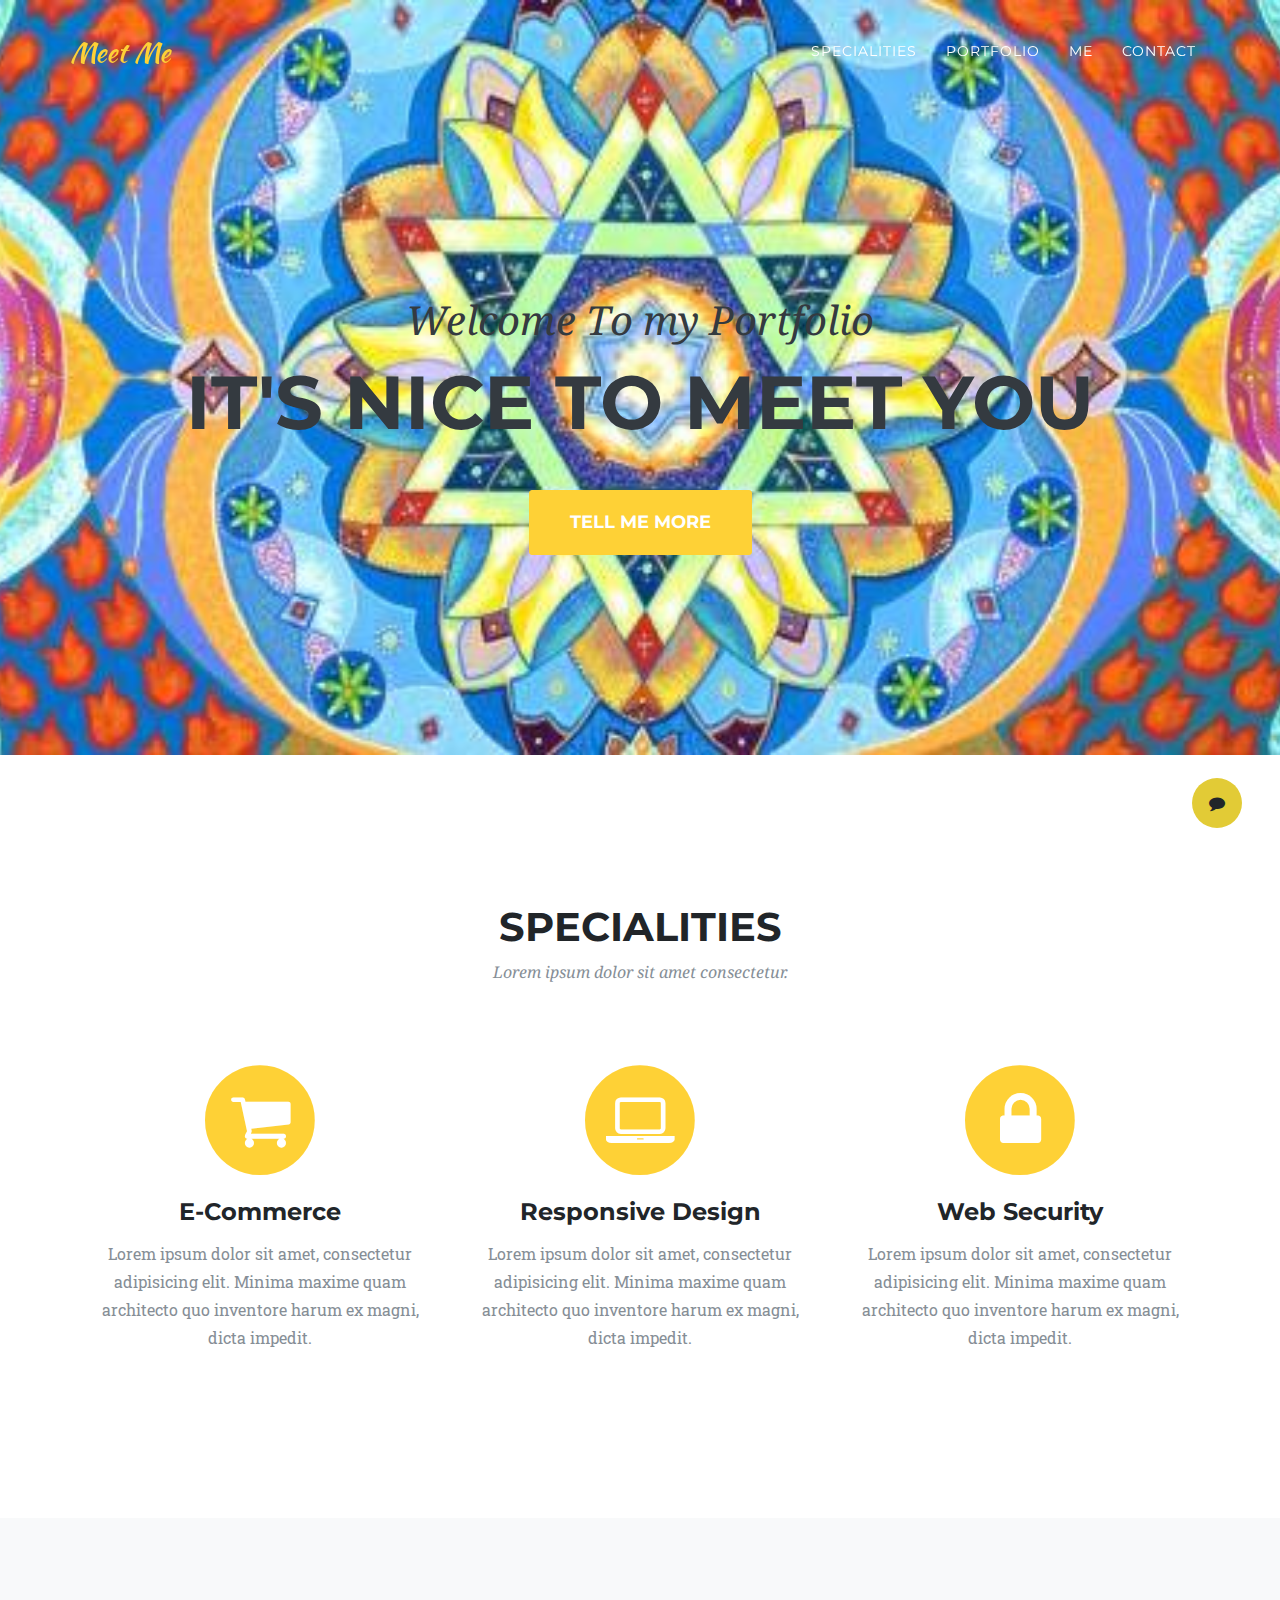
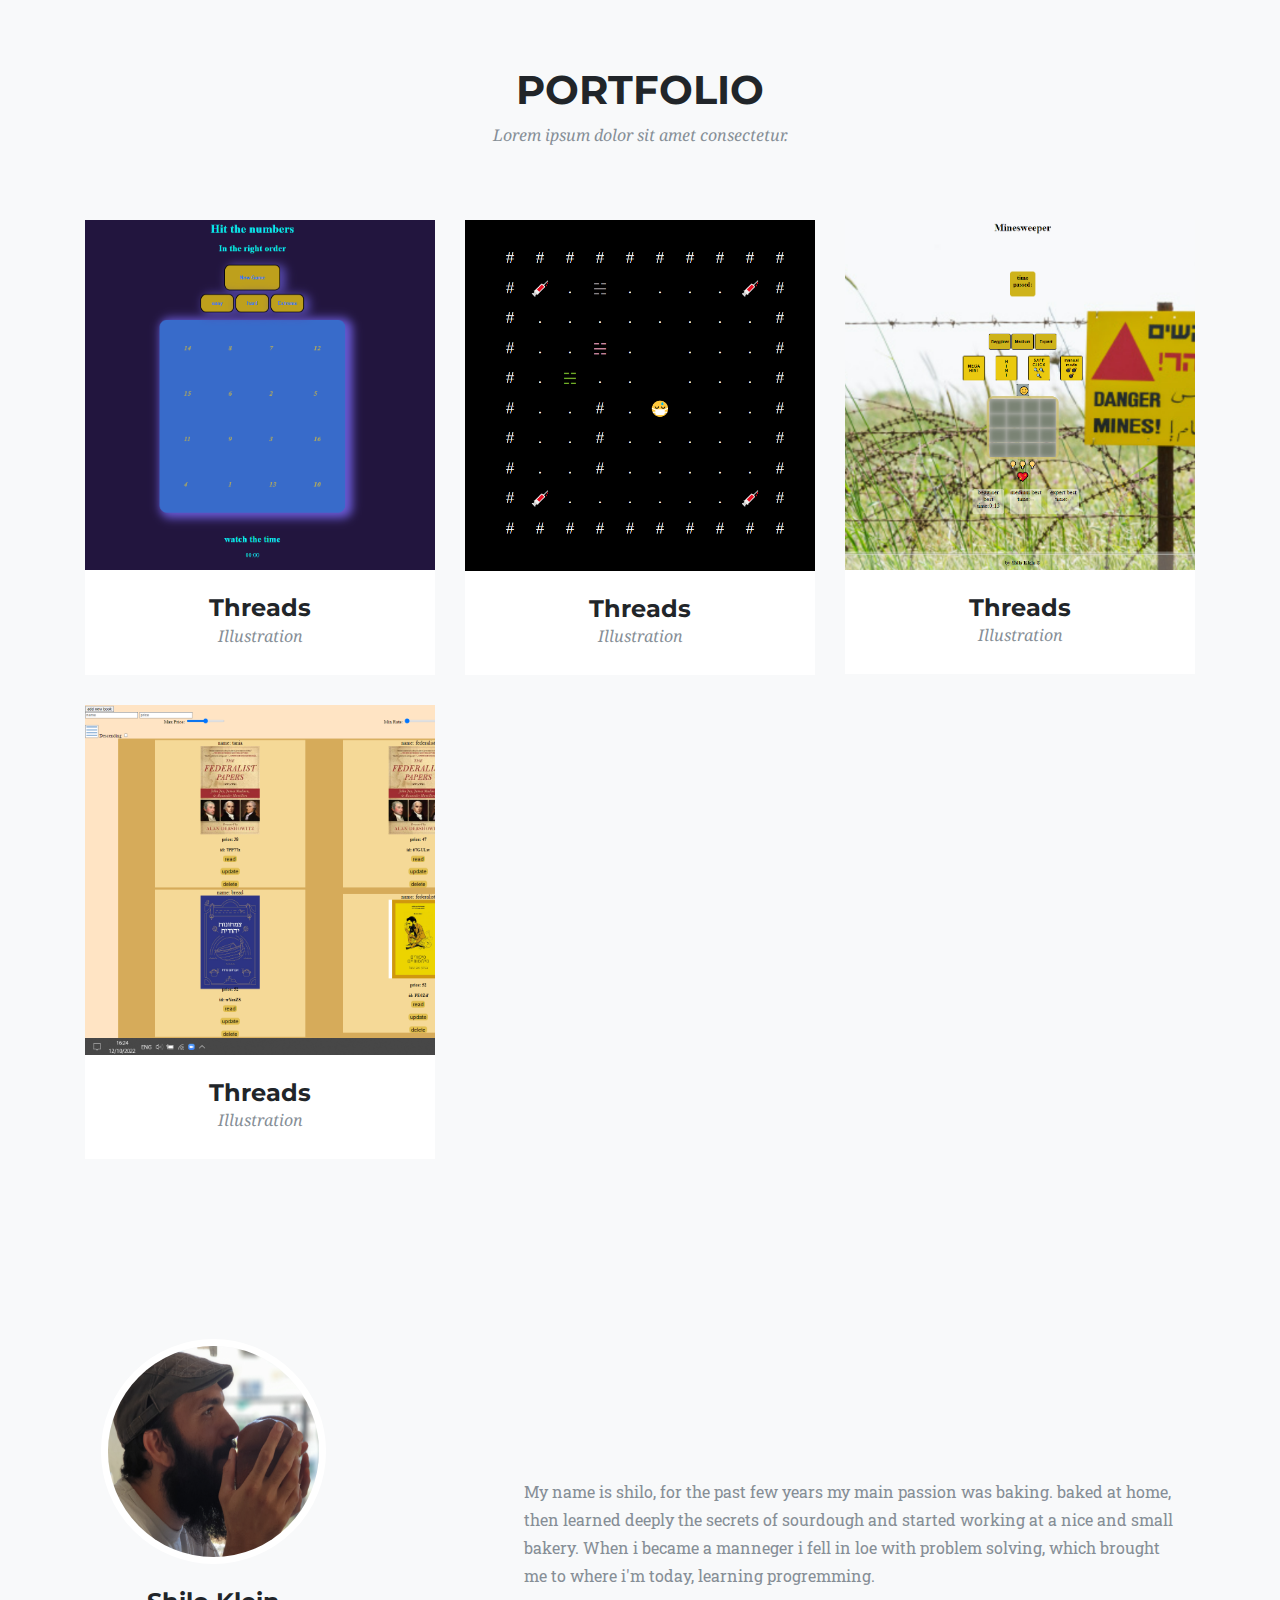
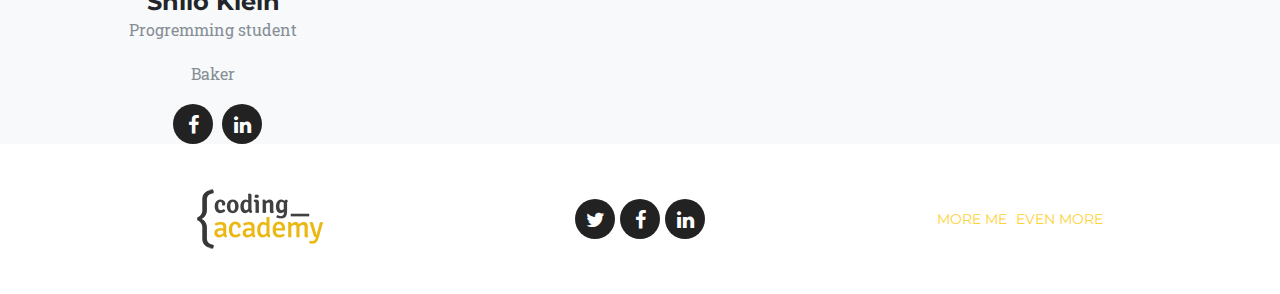
==== commit 8c10fd89: "rendered modals and more" ====
--- a/index.html
+++ b/index.html
@@ -1,4 +1,3 @@
-href
 <!DOCTYPE html>
 <html lang="en">
 
@@ -72,8 +71,8 @@
   <header class="masthead">
     <div class="container">
       <div class="intro-text">
-        <div class="intro-lead-in">Welcome To my Portfolio</div>
-        <div class="intro-heading">It's Nice To Meet You</div>
+        <div class="intro-lead-in text-dark">Welcome To my Portfolio</div>
+        <div class="intro-heading text-dark">It's Nice To Meet You</div>
         <a class="btn btn-xl js-scroll-trigger" href="#services">Tell Me More</a>
       </div>
     </div>
@@ -309,8 +308,8 @@
 
   <!-- Portfolio Modals -->
 
-  <!-- Modal 1 -->
-  <div class="portfolio-modal modal fade" id="portfolioModal1" tabindex="-1" role="dialog" aria-hidden="true">
+  <!-- Modal -->
+  <div class="portfolio-modal modal fade" id="portfolioModal" tabindex="-1" role="dialog" aria-hidden="true">
     <div class="modal-dialog">
       <div class="modal-content">
         <div class="close-modal" data-dismiss="modal">
@@ -323,20 +322,19 @@
             <div class="col-lg-8 mx-auto">
               <div class="modal-body">
                 <!-- Project Details Go Here -->
-                <h2>Project Name</h2>
-                <p class="item-intro text-muted">Lorem ipsum dolor sit amet consectetur.</p>
-                <img class="img-fluid d-block mx-auto" src="img/portfolio/01-full.jpg" alt="">
-                <p>Use this area to describe your project. Lorem ipsum dolor sit amet, consectetur adipisicing elit. Est
-                  blanditiis
-                  dolorem culpa incidunt minus dignissimos deserunt repellat aperiam quasi sunt officia expedita beatae
-                  cupiditate,
-                  maiores repudiandae, nostrum, reiciendis facere nemo!</p>
-                <ul class="list-inline">
-                  <li>Date: January 2017</li>
-                  <li>Client: Threads</li>
-                  <li>Category: Illustration</li>
-                </ul>
-                <button class="btn btn-primary" data-dismiss="modal" type="button">
+                <h2></h2>
+                <p class="item-intro text-muted"></p>
+                <img class="img-fluid d-block mx-auto" src="" alt="">
+                <p class="describe"></p>
+                <!-- <ul class="list-inline">
+                  <li></li>
+                  <li></li>
+                  <li></li>
+                </ul> -->
+                <form class="try-me" action="" target="_blank">
+                  <button class="btn btn-success" type="submit" style="margin:10px">Try Me</button>
+              </form>
+                <button class="btn btn-primary " data-dismiss="modal" type="button">
                   <i class="fa fa-times"></i>
                   Close Project</button>
               </div>
@@ -347,195 +345,7 @@
     </div>
   </div>
 
-  <!-- Modal 2 -->
-  <div class="portfolio-modal modal fade" id="portfolioModal2" tabindex="-1" role="dialog" aria-hidden="true">
-    <div class="modal-dialog">
-      <div class="modal-content">
-        <div class="close-modal" data-dismiss="modal">
-          <div class="lr">
-            <div class="rl"></div>
-          </div>
-        </div>
-        <div class="container">
-          <div class="row">
-            <div class="col-lg-8 mx-auto">
-              <div class="modal-body">
-                <!-- Project Details Go Here -->
-                <h2>Project Name</h2>
-                <p class="item-intro text-muted">Lorem ipsum dolor sit amet consectetur.</p>
-                <img class="img-fluid d-block mx-auto" src="img/portfolio/02-full.jpg" alt="">
-                <p>Use this area to describe your project. Lorem ipsum dolor sit amet, consectetur adipisicing elit. Est
-                  blanditiis
-                  dolorem culpa incidunt minus dignissimos deserunt repellat aperiam quasi sunt officia expedita beatae
-                  cupiditate,
-                  maiores repudiandae, nostrum, reiciendis facere nemo!</p>
-                <ul class="list-inline">
-                  <li>Date: January 2017</li>
-                  <li>Client: Explore</li>
-                  <li>Category: Graphic Design</li>
-                </ul>
-                <button class="btn btn-primary" data-dismiss="modal" type="button">
-                  <i class="fa fa-times"></i>
-                  Close Project</button>
-              </div>
-            </div>
-          </div>
-        </div>
-      </div>
-    </div>
-  </div>
-
-  <!-- Modal 3 -->
-  <div class="portfolio-modal modal fade" id="portfolioModal3" tabindex="-1" role="dialog" aria-hidden="true">
-    <div class="modal-dialog">
-      <div class="modal-content">
-        <div class="close-modal" data-dismiss="modal">
-          <div class="lr">
-            <div class="rl"></div>
-          </div>
-        </div>
-        <div class="container">
-          <div class="row">
-            <div class="col-lg-8 mx-auto">
-              <div class="modal-body">
-                <!-- Project Details Go Here -->
-                <h2>Project Name</h2>
-                <p class="item-intro text-muted">Lorem ipsum dolor sit amet consectetur.</p>
-                <img class="img-fluid d-block mx-auto" src="img/portfolio/03-full.jpg" alt="">
-                <p>Use this area to describe your project. Lorem ipsum dolor sit amet, consectetur adipisicing elit. Est
-                  blanditiis
-                  dolorem culpa incidunt minus dignissimos deserunt repellat aperiam quasi sunt officia expedita beatae
-                  cupiditate,
-                  maiores repudiandae, nostrum, reiciendis facere nemo!</p>
-                <ul class="list-inline">
-                  <li>Date: January 2017</li>
-                  <li>Client: Finish</li>
-                  <li>Category: Identity</li>
-                </ul>
-                <button class="btn btn-primary" data-dismiss="modal" type="button">
-                  <i class="fa fa-times"></i>
-                  Close Project</button>
-              </div>
-            </div>
-          </div>
-        </div>
-      </div>
-    </div>
-  </div>
-
-  <!-- Modal 4 -->
-  <div class="portfolio-modal modal fade" id="portfolioModal4" tabindex="-1" role="dialog" aria-hidden="true">
-    <div class="modal-dialog">
-      <div class="modal-content">
-        <div class="close-modal" data-dismiss="modal">
-          <div class="lr">
-            <div class="rl"></div>
-          </div>
-        </div>
-        <div class="container">
-          <div class="row">
-            <div class="col-lg-8 mx-auto">
-              <div class="modal-body">
-                <!-- Project Details Go Here -->
-                <h2>Project Name</h2>
-                <p class="item-intro text-muted">Lorem ipsum dolor sit amet consectetur.</p>
-                <img class="img-fluid d-block mx-auto" src="img/portfolio/04-full.jpg" alt="">
-                <p>Use this area to describe your project. Lorem ipsum dolor sit amet, consectetur adipisicing elit. Est
-                  blanditiis
-                  dolorem culpa incidunt minus dignissimos deserunt repellat aperiam quasi sunt officia expedita beatae
-                  cupiditate,
-                  maiores repudiandae, nostrum, reiciendis facere nemo!</p>
-                <ul class="list-inline">
-                  <li>Date: January 2017</li>
-                  <li>Client: Lines</li>
-                  <li>Category: Branding</li>
-                </ul>
-                <button class="btn btn-primary" data-dismiss="modal" type="button">
-                  <i class="fa fa-times"></i>
-                  Close Project</button>
-              </div>
-            </div>
-          </div>
-        </div>
-      </div>
-    </div>
-  </div>
-
-  <!-- Modal 5 -->
-  <div class="portfolio-modal modal fade" id="portfolioModal5" tabindex="-1" role="dialog" aria-hidden="true">
-    <div class="modal-dialog">
-      <div class="modal-content">
-        <div class="close-modal" data-dismiss="modal">
-          <div class="lr">
-            <div class="rl"></div>
-          </div>
-        </div>
-        <div class="container">
-          <div class="row">
-            <div class="col-lg-8 mx-auto">
-              <div class="modal-body">
-                <!-- Project Details Go Here -->
-                <h2>Project Name</h2>
-                <p class="item-intro text-muted">Lorem ipsum dolor sit amet consectetur.</p>
-                <img class="img-fluid d-block mx-auto" src="img/portfolio/05-full.jpg" alt="">
-                <p>Use this area to describe your project. Lorem ipsum dolor sit amet, consectetur adipisicing elit. Est
-                  blanditiis
-                  dolorem culpa incidunt minus dignissimos deserunt repellat aperiam quasi sunt officia expedita beatae
-                  cupiditate,
-                  maiores repudiandae, nostrum, reiciendis facere nemo!</p>
-                <ul class="list-inline">
-                  <li>Date: January 2017</li>
-                  <li>Client: Southwest</li>
-                  <li>Category: Website Design</li>
-                </ul>
-                <button class="btn btn-primary" data-dismiss="modal" type="button">
-                  <i class="fa fa-times"></i>
-                  Close Project</button>
-              </div>
-            </div>
-          </div>
-        </div>
-      </div>
-    </div>
-  </div>
-
-  <!-- Modal 6 -->
-  <div class="portfolio-modal modal fade" id="portfolioModal6" tabindex="-1" role="dialog" aria-hidden="true">
-    <div class="modal-dialog">
-      <div class="modal-content">
-        <div class="close-modal" data-dismiss="modal">
-          <div class="lr">
-            <div class="rl"></div>
-          </div>
-        </div>
-        <div class="container">
-          <div class="row">
-            <div class="col-lg-8 mx-auto">
-              <div class="modal-body">
-                <!-- Project Details Go Here -->
-                <h2>Project Name</h2>
-                <p class="item-intro text-muted">Lorem ipsum dolor sit amet consectetur.</p>
-                <img class="img-fluid d-block mx-auto" src="img/portfolio/06-full.jpg" alt="">
-                <p>Use this area to describe your project. Lorem ipsum dolor sit amet, consectetur adipisicing elit. Est
-                  blanditiis
-                  dolorem culpa incidunt minus dignissimos deserunt repellat aperiam quasi sunt officia expedita beatae
-                  cupiditate,
-                  maiores repudiandae, nostrum, reiciendis facere nemo!</p>
-                <ul class="list-inline">
-                  <li>Date: January 2017</li>
-                  <li>Client: Window</li>
-                  <li>Category: Photography</li>
-                </ul>
-                <button class="btn btn-primary" data-dismiss="modal" type="button">
-                  <i class="fa fa-times"></i>
-                  Close Project</button>
-              </div>
-            </div>
-          </div>
-        </div>
-      </div>
-    </div>
-  </div>
+
 
   <!-- Bootstrap core JavaScript -->
   <script src="vendor/jquery/jquery.min.js"></script>
--- a/css/ca-gallery.css
+++ b/css/ca-gallery.css
@@ -190,9 +190,9 @@
 header.masthead {
     text-align: center;
     color: white;
-    background-image: url("../img/header-bg.jpg");
+    background-image: url("../img/header-bg.jpeg");
     background-repeat: no-repeat;
-    background-attachment: scroll;
+    background-attachment:scroll;
     background-position: center center;
     -webkit-background-size: cover;
     -moz-background-size: cover;
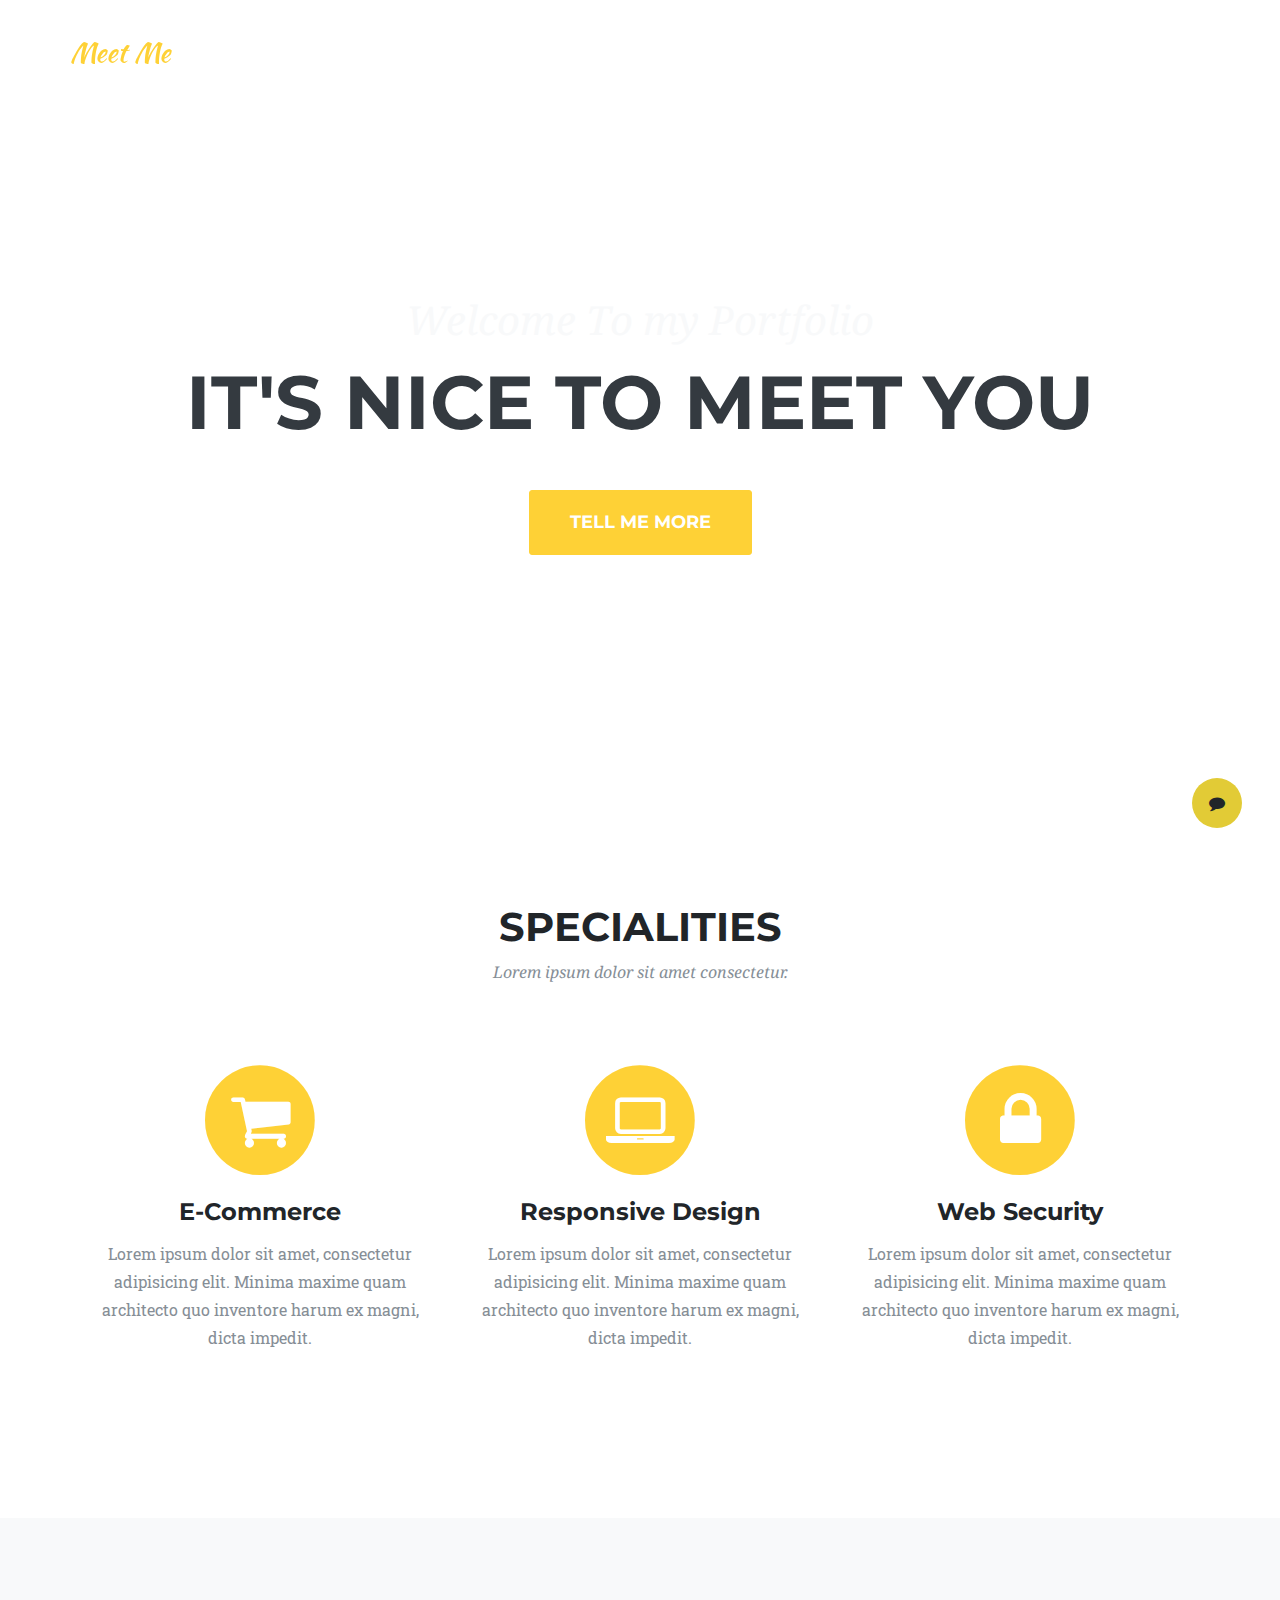
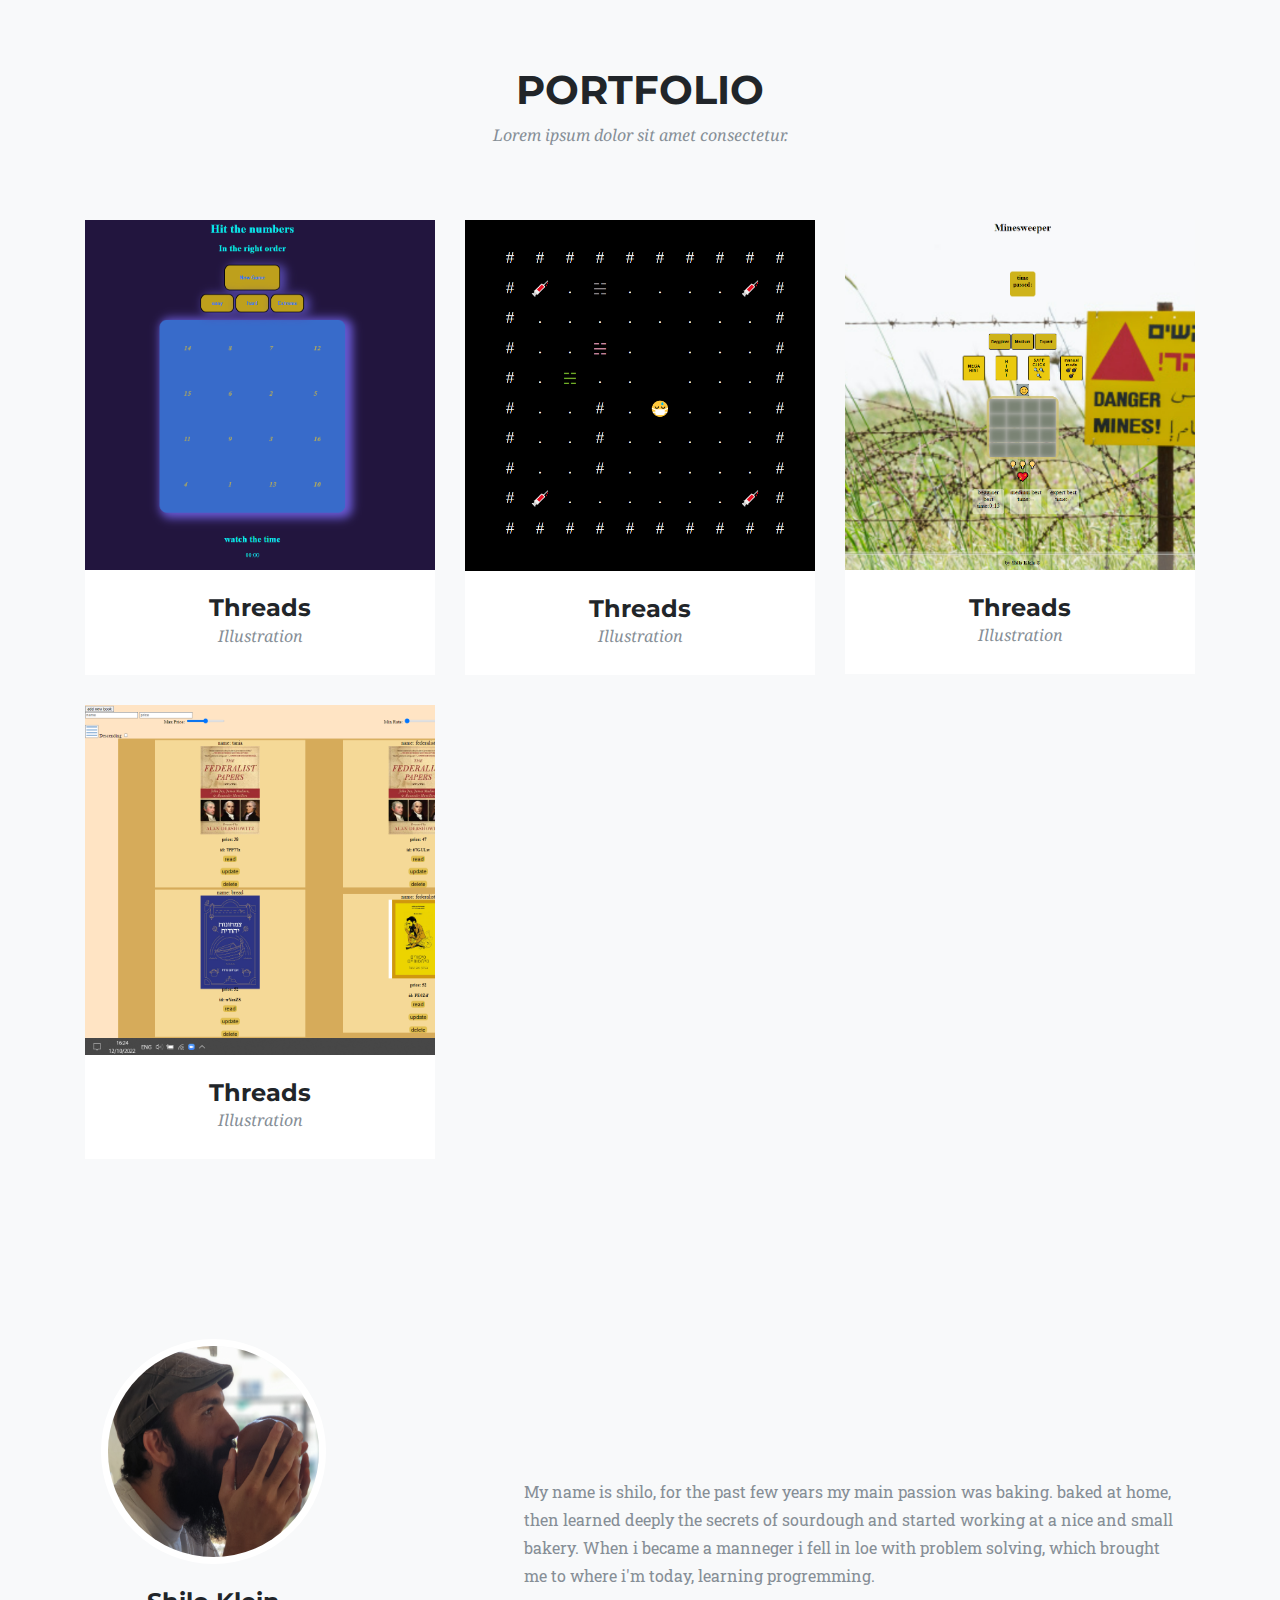
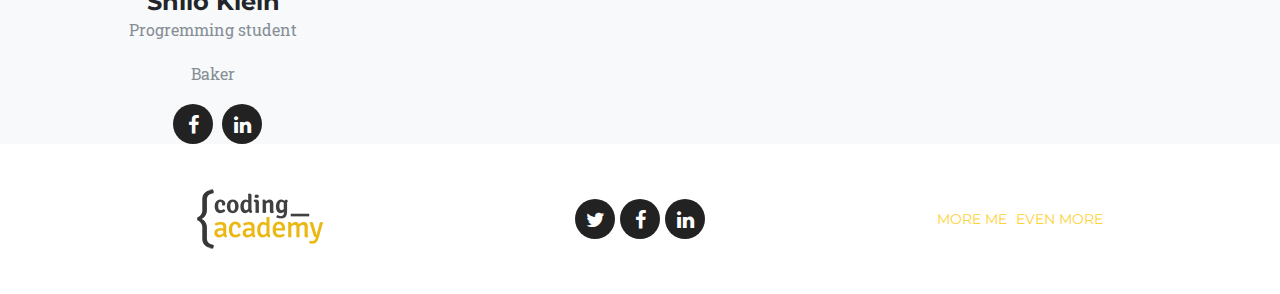
==== commit af74fc98: "contact me added and little bit visual improvments" ====
--- a/index.html
+++ b/index.html
@@ -8,7 +8,7 @@
   <meta name="description" content="">
   <meta name="author" content="">
 
-  <title>Coding Academy</title>
+  <title>Shilo Klein</title>
 
   <!-- Bootstrap core CSS -->
   <link href="vendor/bootstrap/css/bootstrap.min.css" rel="stylesheet">
@@ -27,15 +27,84 @@
 </head>
 
 <body id="page-top">
+
   <div class="offcanvas-btn" onclick="openCanvas()">
     <i class="fa fa-comment" aria-hidden="true"></i>
   </div>
+  
   <aside class="offcanvas-aside">
-    <a href="./projects/touchTheNums/index.html"></a>
-    <!-- Contact -->
+    <!-- Contact me -->
     <section>
-      <h4>Contact Me</h4>
-    </section>
+      <!-- <h4>Contact Me</h4> -->
+      <section class="mb-4 contact">
+
+        <!--Section heading-->
+        <h2 class="h1-responsive font-weight-bold text-center my-4">Contact me</h2>
+        <!--Section description-->
+        <p class="text-center w-responsive mx-auto mb-5">Lorem ipsum dolor sit amet.</p>
+
+        <div class="d-flex justify-content-center">
+
+          <!--Grid column-->
+          <div class="col-md-9 mb-md-0 mb-5">
+            <form id="contact-form" name="contact-form" action="mail.php" method="POST">
+
+              <!--Grid row-->
+              <div class="row">
+
+
+                <div class="">
+                  <div class="md-form mb-0">
+                    <input type="text" id="email" name="email" class="form-control">
+                    <label for="email" class="">Your email</label>
+                  </div>
+                </div>
+                <!--Grid column-->
+
+              </div>
+              <!--Grid row-->
+
+              <!--Grid row-->
+              <div class="row1">
+                <div class="">
+                  <div class="md-form mb-0">
+                    <input type="text" id="subject" name="subject" class="form-control">
+                    <label for="subject" class="">Subject</label>
+                  </div>
+                </div>
+              </div>
+              <!--Grid row-->
+
+              <!--Grid row-->
+              <div class="row1">
+
+                <!--Grid column-->
+                <div class="">
+
+                  <div class="md-form">
+                    <textarea type="text" id="message" name="message" rows="2"
+                      class="form-control md-textarea"></textarea>
+                    <label for="message">Your message</label>
+                  </div>
+
+                </div>
+              </div>
+              <!--Grid row-->
+
+            </form>
+
+            <div class="text-center text-md-left">
+              <button class="btn btn-primary" type="button" ">Send</button>
+                </div>
+                <div class=" status">
+            </div>
+          </div>
+          <!--Grid column-->
+
+
+
+        </div>
+      </section>
 
   </aside>
 
@@ -71,7 +140,7 @@
   <header class="masthead">
     <div class="container">
       <div class="intro-text">
-        <div class="intro-lead-in text-dark">Welcome To my Portfolio</div>
+        <div class="intro-lead-in text-light">Welcome To my Portfolio</div>
         <div class="intro-heading text-dark">It's Nice To Meet You</div>
         <a class="btn btn-xl js-scroll-trigger" href="#services">Tell Me More</a>
       </div>
@@ -133,91 +202,7 @@
         </div>
       </div>
       <div class="projects row">
-        <div class="col-md-4 col-sm-6 portfolio-item">
-          <a class="portfolio-link" data-toggle="modal" href="#portfolioModal1">
-            <div class="portfolio-hover">
-              <div class="portfolio-hover-content">
-                <i class="fa fa-plus fa-3x"></i>
-              </div>
-            </div>
-            <img class="img-fluid" src="img/portfolio/01-thumbnail.jpg" alt="">
-          </a>
-          <div class="portfolio-caption">
-            <h4>Threads</h4>
-            <p class="text-muted">Illustration</p>
-          </div>
-        </div>
-        
-        <div class="col-md-4 col-sm-6 portfolio-item">
-          <a class="portfolio-link" data-toggle="modal" href="#portfolioModal2">
-            <div class="portfolio-hover">
-              <div class="portfolio-hover-content">
-                <i class="fa fa-plus fa-3x"></i>
-              </div>
-            </div>
-            <img class="img-fluid" src="img/portfolio/02-thumbnail.jpg" alt="">
-          </a>
-          <div class="portfolio-caption">
-            <h4>Explore</h4>
-            <p class="text-muted">Graphic Design</p>
-          </div>
-        </div>
-        <div class="col-md-4 col-sm-6 portfolio-item">
-          <a class="portfolio-link" data-toggle="modal" href="#portfolioModal3">
-            <div class="portfolio-hover">
-              <div class="portfolio-hover-content">
-                <i class="fa fa-plus fa-3x"></i>
-              </div>
-            </div>
-            <img class="img-fluid" src="img/portfolio/03-thumbnail.jpg" alt="">
-          </a>
-          <div class="portfolio-caption">
-            <h4>Finish</h4>
-            <p class="text-muted">Identity</p>
-          </div>
-        </div>
-        <div class="col-md-4 col-sm-6 portfolio-item">
-          <a class="portfolio-link" data-toggle="modal" href="#portfolioModal4">
-            <div class="portfolio-hover">
-              <div class="portfolio-hover-content">
-                <i class="fa fa-plus fa-3x"></i>
-              </div>
-            </div>
-            <img class="img-fluid" src="img/portfolio/04-thumbnail.jpg" alt="">
-          </a>
-          <div class="portfolio-caption">
-            <h4>Lines</h4>
-            <p class="text-muted">Branding</p>
-          </div>
-        </div>
-        <div class="col-md-4 col-sm-6 portfolio-item">
-          <a class="portfolio-link" data-toggle="modal" href="#portfolioModal5">
-            <div class="portfolio-hover">
-              <div class="portfolio-hover-content">
-                <i class="fa fa-plus fa-3x"></i>
-              </div>
-            </div>
-            <img class="img-fluid" src="img/portfolio/05-thumbnail.jpg" alt="">
-          </a>
-          <div class="portfolio-caption">
-            <h4>Southwest</h4>
-            <p class="text-muted">Website Design</p>
-          </div>
-        </div>
-        <div class="col-md-4 col-sm-6 portfolio-item">
-          <a class="portfolio-link" data-toggle="modal" href="#portfolioModal6">
-            <div class="portfolio-hover">
-              <div class="portfolio-hover-content">
-                <i class="fa fa-plus fa-3x"></i>
-              </div>
-            </div>
-            <img class="img-fluid" src="img/portfolio/06-thumbnail.jpg" alt="">
-          </a>
-          <div class="portfolio-caption">
-            <h4>Window</h4>
-            <p class="text-muted">Photography</p>
-          </div>
-        </div>
+     </div>
       </div>
     </div>
   </section>
@@ -326,14 +311,10 @@
                 <p class="item-intro text-muted"></p>
                 <img class="img-fluid d-block mx-auto" src="" alt="">
                 <p class="describe"></p>
-                <!-- <ul class="list-inline">
-                  <li></li>
-                  <li></li>
-                  <li></li>
-                </ul> -->
+               
                 <form class="try-me" action="" target="_blank">
                   <button class="btn btn-success" type="submit" style="margin:10px">Try Me</button>
-              </form>
+                </form>
                 <button class="btn btn-primary " data-dismiss="modal" type="button">
                   <i class="fa fa-times"></i>
                   Close Project</button>
--- a/css/ca-gallery.css
+++ b/css/ca-gallery.css
@@ -84,7 +84,7 @@
 .offcanvas-aside {
     position: fixed;
     height: 100%;
-    background: red;
+    background: rgb(255, 255, 255);
     width: 80vw;
     right: -80vw;
     z-index: 10;
@@ -190,7 +190,7 @@
 header.masthead {
     text-align: center;
     color: white;
-    background-image: url("../img/header-bg.jpeg");
+    background-image: url("https://images.unsplash.com/photo-1454165804606-c3d57bc86b40?ixlib=rb-1.2.1&ixid=MnwxMjA3fDB8MHxwaG90by1wYWdlfHx8fGVufDB8fHx8&auto=format&fit=crop&w=1170&q=80");
     background-repeat: no-repeat;
     background-attachment:scroll;
     background-position: center center;
